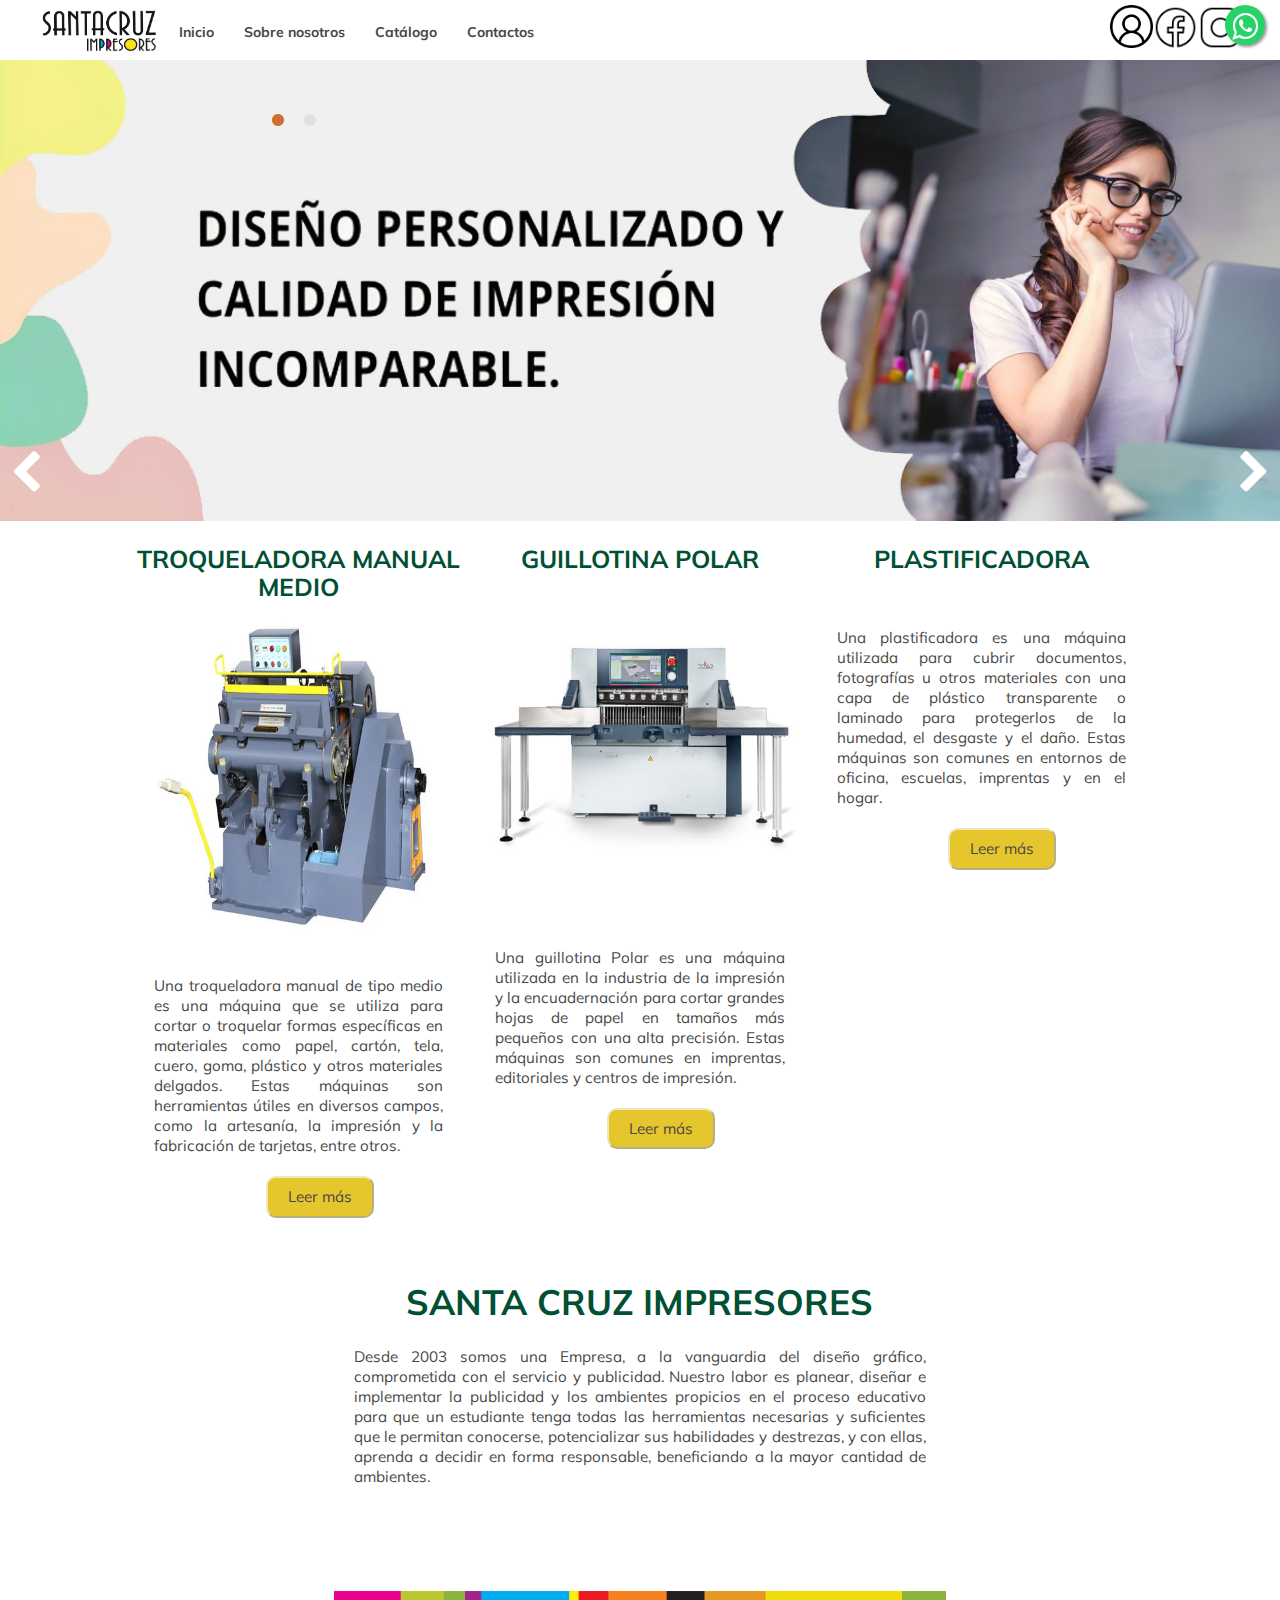
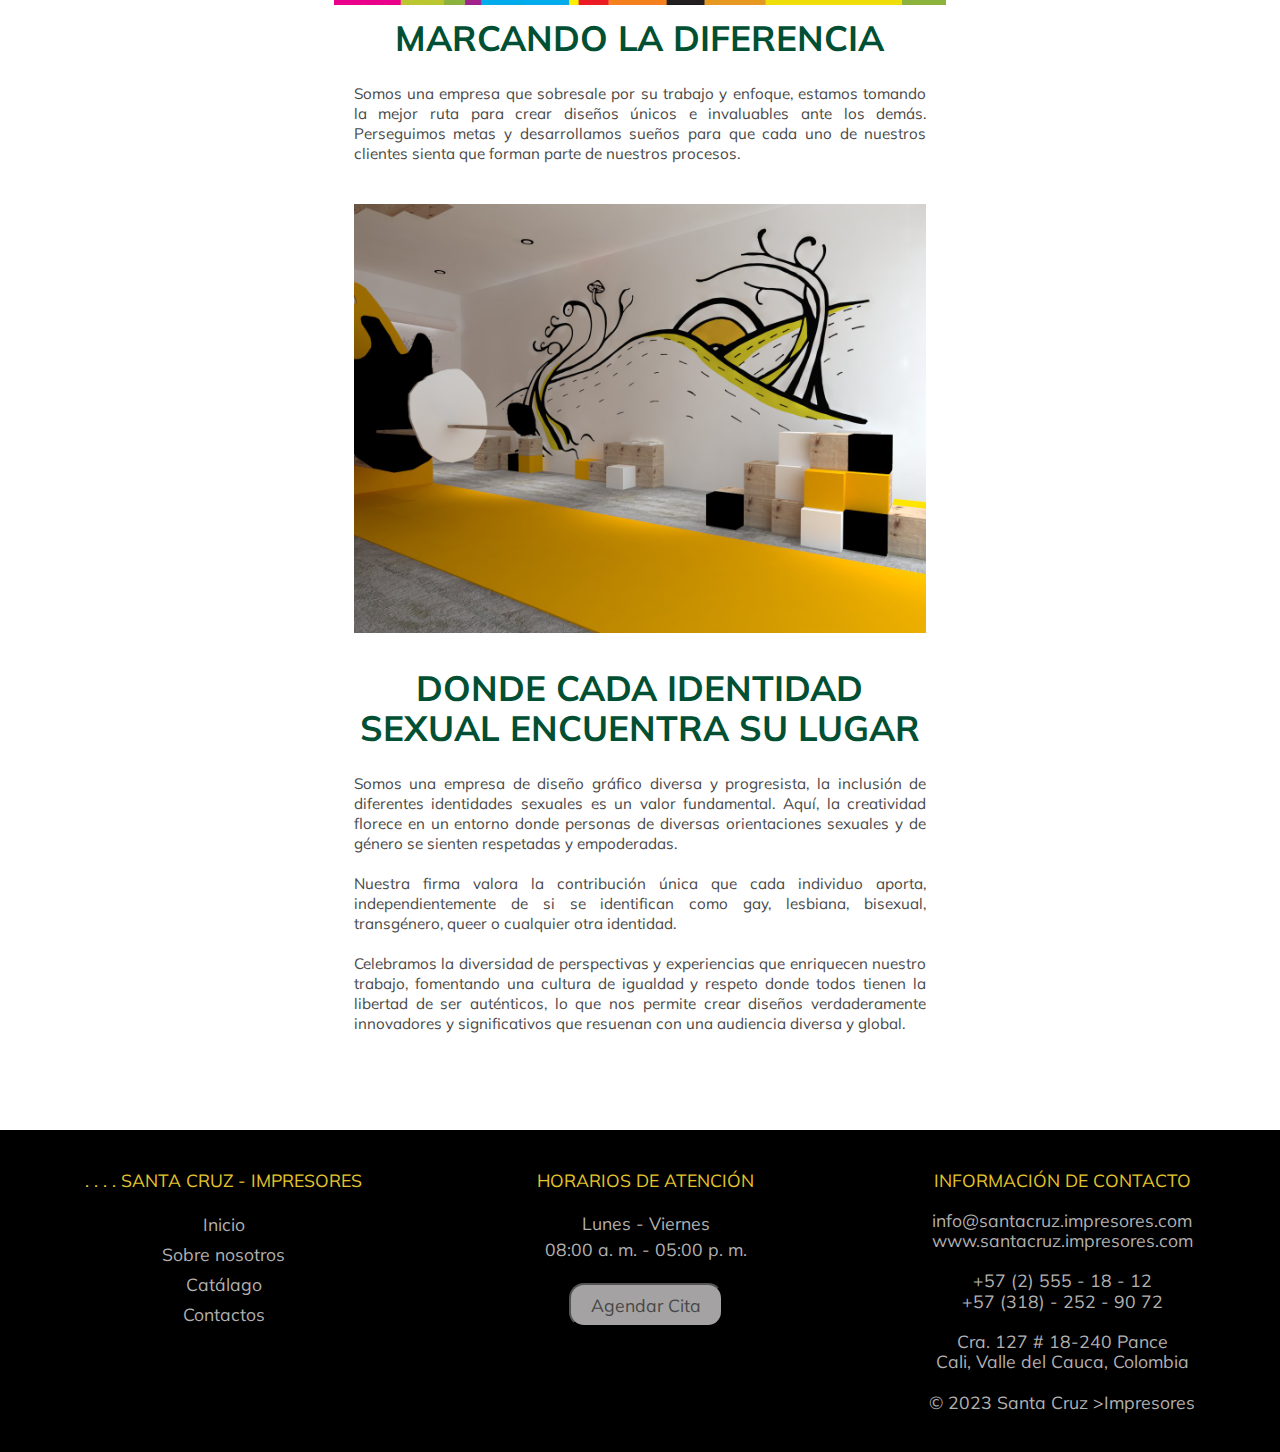
==== index.html @ 63b6fc30 "Se agrego foto reciente de la empresa" ====
<!DOCTYPE html>
<html lang="es">
<head>
<meta http-equiv="X-UA-Compatible" content="IE=edge">
<meta charset="UTF-8">
<meta name="viewport" content="width=device-width, initial-scale=1.0">
<!-- PARA CUALQUIER NAVEGADOR -->
<link rel="icon" href="imagenes/comunes/favicon.png" sizes="32x32" type="image/ico">

<title>Santa Cruz - Impresores</title>  
<meta name="description" content= "Bienvenidos " />
<meta name="robots" content= "index, nofollow">

<!-- ENLACES -->
<link rel="stylesheet" href="css/all.css"> <!--General, tiene gran parte de los estilos-->
<link rel="stylesheet" href="css/normalize.css"> <!--General, tiene gran parte de los estilos-->

<link rel="stylesheet" href="css/grid.css"> <!--Tiene los estilos de css con grid-->

<link rel="stylesheet" href="css/principal.css">
<link rel="stylesheet" href="css/navbar.css">
<link rel="stylesheet" href="css/slider.css">
<link rel="stylesheet" href="css/informacion.css">
<link rel="stylesheet" href="css/experiencia.css">
<link rel="stylesheet" href="css/footer.css">

<script src="js/jquery3.6.js"></script>
<link rel="preconnect" href="https://fonts.googleapis.com">
<link rel="preconnect" href="https://fonts.gstatic.com" crossorigin>
<link rel="stylesheet" href="https://stackpath.bootstrapcdn.com/font-awesome/4.7.0/css/font-awesome.min.css">
<link href="https://fonts.googleapis.com/css2?family=Darker+Grotesque:wght@400;600;700;900&family=Montserrat:ital,wght@0,500;0,700;1,400&family=Mulish:wght@200;500;800&family=Poppins:wght@100;400;800&family=Titillium+Web:wght@200;300;700;900&display=swap" rel="stylesheet">
<script src="js/lightbox-plus-jquery.js"></script>
<script src="js/lightbox.js"></script>
<script defer src="js/codigo.js"></script>


</head>


<!-- ESTRUECTURA -->
<body class="grid-container">

    <header class="header topheader">

          <!-- NAV BARRA DE NAVEGACIÓN -->
          <nav class="topnav">
            <img class="logo" height="50" width="150" src="imagenes/comunes/logo.png" alt="logo">
                <ul class="menu">    
                    <li><a href="index.html" >Inicio</a></li>    
                    <li><a href="vistas/nosotros.html">Sobre nosotros</a></li>
                    <li><a href="vistas/catalogo.html">Catálogo</a></li>                  
                    <li><a href="vistas/contacto.html">Contactos</a></li>
                </ul>
                <div class="superior">
                    <a href="formulario/form.html" target="_blank" ><img src="imagenes/comunes/usuario.png"  height="43px" alt="pagos"> </a>
                    <a href="https://www.facebook.com/Colegio-Biling%C3%BCe-Montessori-Cali-102434659804445/" target="_blank" ><img src="imagenes/comunes/face.png" height="45px"  alt="facebook"></a>
                    <a href="https://www.instagram.com/montessoricali_/" target="_blank" ><img src="imagenes/comunes/instagram.png"  height="45px" alt="instagram"></a> 
               </div>
            <button class="open-menu" aria-label="Abrir Menú">
                <img src="imagenes/comunes/menu.png" height="20px" alt="abrir menu">
            </button>
        </nav>
    </header>

    <div class="separar"> </div>
    <session class="main">
        <!--SLIDERS-->
                <ul class="slider">
                    
                    <li>
                        <img src="imagenes/slider/slider_1.jpg"  height="200%"  alt="">

                        </li>
                  
                        <li>
                            <img src="imagenes/slider/slider_3.jpg"  height="200%"  alt="">
                            <section class="caption">
                            <!--    <h1></h1>
                                <div><button class="btnslider2" onclick="javascript: menu_central(8004);" >Información</button><button class="btnslider2" onclick="javascript: menu_central(0);" >Video</button></div>
                                <p></p>
                                    <button class="btnslider"> Ver más </button>
                                    -->
                            </section>
                            </li>

                    
                </ul>
                
                <ol class="pagination"> </ol>
                
                <div class="left">
                    <span class="fa fa-chevron-left fa-3x"></span>
                </div>
                
                <div class="right">
                    <span  class="fa fa-chevron-right fa-3x"></span>
                </div>
    </session>

    <session class="experiencia" id="experiencia">
        <session class="experiencia">
            <article>   
                <div>                                              
                                   <center><div class="s_titulo">Santa Cruz Impresores</div></center>
                                    <p>Desde 2003 somos una Empresa, a la vanguardia del diseño gráfico, comprometida con el servicio y publicidad.
                                    Nuestro labor es planear, diseñar e implementar la publicidad y los ambientes propicios en el proceso educativo para que un estudiante tenga todas las herramientas necesarias y suficientes que le permitan conocerse, potencializar sus habilidades y destrezas, y con ellas, aprenda a decidir en forma responsable, beneficiando a la mayor cantidad de ambientes.  </p>
                                    <br>
                                   <!-- <div><button class="btn-informacion" onclick="javascript: menu_central(9001);" >Desarrollo Humano</button></div> -->
                                   <br><br><br>
                                    <img  class="imagen_pagina" src="imagenes/comunes/barracolor.jpg" alt=""> 
                                   <center> <div class="s_titulo">Marcando la Diferencia</div></center>
                                   <!-- <b>Educando con amor y responsabilidad</b> <br><br> -->
                                   <p>
                                    Somos una empresa que sobresale por su trabajo y enfoque, estamos tomando la mejor ruta para crear diseños únicos e invaluables ante los demás. Perseguimos metas y desarrollamos sueños para que cada uno de nuestros clientes sienta que forman parte de nuestros procesos.
                                   <!-- <div><button class="btn-informacion" onclick="javascript: menu_central(9);" >Admisiones y Matrícula</button></div> -->
        
                                   <br><br><br>
                                    <img  class="imagen_pagina" src="imagenes/experiencia/empresa.jpg" alt=""> 
                                   <center> <div class="s_titulo">DONDE CADA IDENTIDAD SEXUAL ENCUENTRA SU LUGAR</div></center>
                                   <!-- <b>Educando con amor y responsabilidad</b> <br><br> -->
                                   <p>
                                   Somos una empresa de diseño gráfico diversa y progresista, la inclusión de diferentes identidades sexuales es un valor fundamental. Aquí, la creatividad florece en un entorno donde personas de diversas orientaciones sexuales y de género se sienten respetadas y empoderadas. <br><br>Nuestra firma valora la contribución única que cada individuo aporta, independientemente de si se identifican como gay, lesbiana, bisexual, transgénero, queer o cualquier otra identidad. <br><br>Celebramos la diversidad de perspectivas y experiencias que enriquecen nuestro trabajo, fomentando una cultura de igualdad y respeto donde todos tienen la libertad de ser auténticos, lo que nos permite crear diseños verdaderamente innovadores y significativos que resuenan con una audiencia diversa y global.
                                   <!-- <div><button class="btn-informacion" onclick="javascript: menu_central(9);" >Admisiones y Matrícula</button></div> -->
                                    
                            
                                  </p>                       
                </div>
        
            </article>
        </session>  
    </session>
    
    <session class="informacion" id="informacion">
        <article class="inf">
            <h2>Troqueladora Manual Medio</h2>
            <div><img src="imagenes/informacion/troqueladora.jpg" alt=""></div>
            <p>Una troqueladora manual de tipo medio es una máquina que se utiliza para cortar o troquelar formas específicas en materiales como papel, cartón, tela, cuero, goma, plástico y otros materiales delgados. Estas máquinas son herramientas útiles en diversos campos, como la artesanía, la impresión y la fabricación de tarjetas, entre otros. </p>
            <div><button class="btn-informacion" onclick="" >Leer más</button></div>
            <hr>
        </article>
        <article class="pri">
            <h2>Guillotina Polar</h2>
            <div><img src="imagenes/informacion/guillotina.jpg" alt=""></div>
            <p>Una guillotina Polar es una máquina utilizada en la industria de la impresión y la encuadernación para cortar grandes hojas de papel en tamaños más pequeños con una alta precisión. Estas máquinas son comunes en imprentas, editoriales y centros de impresión.</p>
            <div><button class="btn-informacion" onclick="" >Leer más</button></div>
            <hr>
        </article>
        <article class="med">
            <h2>Plastificadora</h2>
            <div><img src="imagenes/informacion/plastificadora.jpg" alt=""></div>
            <p>Una plastificadora es una máquina utilizada para cubrir documentos, fotografías u otros materiales con una capa de plástico transparente o laminado para protegerlos de la humedad, el desgaste y el daño. Estas máquinas son comunes en entornos de oficina, escuelas, imprentas y en el hogar.</p>
            <div><button class="btn-informacion" onclick="" >Leer más</button></div>
            <hr>
        </article>
    </session>
   
    <footer class="footer">

        <div class="pie_izquierdo">
            <div class="titulo1">. . . . SANTA  CRUZ - IMPRESORES</div>
            <ul>
                <li><a href="index.html">Inicio</a></li>
                <li><a href="vistas/nosotros.html">Sobre nosotros</a></li>
                <li><a href="vistas/catalogo.html">Catálago</a></li>
                <li><a href="vistas/contacto.html">Contactos</a></li>
            </ul> <br>
        </div>
        
        <div class="pie_centro">
            <p for="" class="titulo2">HORARIOS DE ATENCIÓN</p>
            <p class="texto"> Lunes - Viernes  <br>08:00 a. m. - 05:00 p. m.</p>
            <center><button class="btn-cita" onclick="javascript: menu_central(8003);" >Agendar Cita</button></center>
         <!--                         
           <a href="#">Manual de Convivencia</a> <br>
           <a href="#"><a>Política de Tratamiento de Datos Personales</a> <br>
           <a href="#">CBM STORE - PEDIDOS</a> <br>
         <a href="#">Política para el Uso Apropiado de Tecnología</a> --> 
           
        </div>
        
        <div class="pie_derecho">
                <div class="titulo3">INFORMACIÓN DE CONTACTO</div>
                <p  class="email">info@santacruz.impresores.com <br>
                 www.santacruz.impresores.com</p>
                <p  class="telefonos">+57 (2) 555 - 18 - 12  <br>   +57 (318) - 252 - 90 72</p><br>
                <p  class="direccion">Cra. 127 # 18-240 Pance</p>
                <p  class="ubicacion">Cali, Valle del Cauca, Colombia</p><br>
                <p  class="derechos">© 2023 Santa Cruz >Impresores</p>  
        </div>
        
    </footer>  
    
    <link rel="stylesheet" href="https://maxcdn.bootstrapcdn.com/font-awesome/4.5.0/css/font-awesome.min.css">
<a href="https://api.whatsapp.com/send?phone=573192854297&text=" class="float" target="_blank">
<i class="fa fa-whatsapp my-float"></i>
</a>
 
</body>

</html>
---- css/grid.css ----
@font-face {
    font-family:  CaveatBrush ;
    src: url(fuentes/CaveatBrush.ttf);
}

@font-face {
    font-family:  Lost ;
    src: url(fuentes/Lost.ttf);
}

:root{
    --fondo-color: #ffffff;
    --fondo-transparente:   hwb(34 53% 13% / 0);

    --color-texto: rgb(71, 71, 71);
    --color-titulo: #015033;
    --color-botones-hover:  rgb(229, 198, 44);
    --color-botones-hover2:  rgb(245, 171, 0);
    --color-botones:  rgba(236, 234, 234, 0.695);
    --border-color: rgba(240, 248, 255, 0.684);
    --color-footer:  rgb(54, 54, 54);
    --color-sombra:  rgb(179, 177, 177);
    --color-barra:  #015033;

    
    --fuente:    'Mulish', sans-serif;
    --fuente2:    Lost;
    --fuente-size-normal:  1.1em;
    --fuente-size-titulo:  1.2em;
    --fuente-size-sub:  1.4em;
    --fuente-texto-barra: 2em;
    --fuente-size-peke:  0.95rem;
   
}


*{
    margin: 0;
    top: 0;
    box-sizing: border-box;
    -webkit-box-sizing:border-box;
    -moz-box-sizing:border-box;
    box-sizing: border-box;
}

html{
    height: 100%;
}

body {
    font-family: var(--fuente);
    background: var(--fondo-color);
    color: var(--color-texto);
    font-size: var(--fuente-size-normal);
    min-height: 100%;
}


.grid-container > * {
 background-color:var(--fondo-color);
} 

.header{
    grid-area: header;
    margin: 0;
    top: 0;
    background-color: var(--color-barra);
}

.nav{
    grid-area: nav;
    background-color: var(--fondo-color);
    margin: 0;
    top: 0;
}



.main{
    grid-area: main;
    background-color: var(--fondo-color);
    margin: 0;
    top: 0;

}

.experiencia{
    grid-area: experiencia;
    background-color: rgb(255, 255, 255);
    margin: 0;
    top: 0;
}

.informacion{
    grid-area: informacion;
    background-color: rgb(255, 255, 255);
    margin: 0;
    top: 0;
}



.footer{
    grid-area: footer;
    background-color: rgb(255, 255, 255);
    margin: 0;
    top: 0;
}

.grid-container{
    display: grid;
    gap: 5px;
    grid-template: 
    "header" 50px
    "main" auto
    "experiencia" auto
    "informacion" auto
    "footer" auto;
}


.float{
	position:fixed;
	width:40px;
	height:40px;
	bottom:40px;
	right:10px;
  top: 68px;
	background-color:#25d366;
	color:#FFF;
	border-radius:50px;
	text-align:center;
  font-size:30px;
	box-shadow: 2px 2px 3px #999;
  z-index:100;
}
.float:hover {
	text-decoration: none;
	color: #25d366;
  background-color:#fff;
}

.my-float{
	margin-top:6px;
}


@media (min-width:934px){
.grid-container{
    gap: 5px;
    grid-template: 
        "header header" 50px
        "main main" auto
        "informacion informacion" auto
        "experiencia experiencia" auto
        "footer footer" auto;
    }

    .main{
        grid-area: main;
        margin: 0;
        top: 400px;
    
    }

    .float{
        position:fixed;
        width:40px;
        height:40px;
        bottom:4px;
        right:15px;
        top: 5px;
        background-color:#25d366;
        color:#FFF;
        border-radius:50px;
        text-align:center;
      font-size:30px;
        box-shadow: 2px 2px 3px #999;
      z-index:100;
    }
    .float:hover {
        text-decoration: none;
        color: #25d366;
      background-color:#fff;
    }
    
    .my-float{
        margin-top:6px;
    }




}


@media (orientation: landscape) {




}
---- css/principal.css ----
.menu  a {
    text-decoration: none;
    color: var(--color-texto);
    display: inline-block;
    position: relative;
}


.menu  a:after{
    content: '';
    position: absolute;
    width: 100%;
    height: 1px;
    bottom: 0;
    left: 0;
    background-color:#015033;
    transform: scale(0);
    transform-origin: bottom right;
    transition: transform 0.3s ease-out;
}


 .menu  a:hover::after{
    transform: scale(1);
    transform-origin: bottom left;
}
---- css/navbar.css ----
.topheader{
   /*  box-shadow: 0 1px 1px var(--color-sombra); */
    background-color: var(--fondo-color);
    position: fixed;
    justify-content: end;
    left: 0;
    top: 0;
    width: 100%;
    z-index: 10;

}
.superior{
    padding-left: 10px;
    display:inline-flex;
    margin-left: 0;
    opacity: 1;
}


.topnav{
    display: flex;
    justify-content:space-between;
    padding: 5px;
    max-width: 95%;
    margin: 0 auto;
}

.barraprincipal{
    width: 100%;
}

.menu{
    display: flex;
    list-style:none;
    margin: 0;
    padding: 0;
}

.pie_izquierdo  ul {
    list-style: none;
}

.menu  li {
    padding:  15px;
    margin: 0;
}
.menu  li:hover {
    background-color: rgba(163, 177, 164, 0.361);
}
.menu  a{
    color: var(--color-texto);

    font-size: 14px;
    font-weight: 900;
    font-weight: bold;
    text-decoration: none;
}

.open-menu, .close-menu{
    display: none;
    padding: 5px;
}



@media( max-width: 934px ){
 
        .menu{
        flex-direction: column;
        position: fixed;
        left: 0;
        top: 50px;
        align-items: center;
        width: 100%;
        z-index: 200;
        background-color: rgb(255, 255, 255);
            height: calc(100% - 50px);
            overflow-y: auto;
            left: 100%;
            pointer-events: none;
            transition: opacity 0.3s;
            transition: left 0.3s;
            z-index: 500;
        }

        .menu li {
            padding:  15px;
            margin: 0;
        }

        .menu  a{
            color: var( --color-texto);
            line-height: 30px;
            font-size: 14px;
            text-decoration: none;
        }

        .menu  a:hover{
          font-weight: bold;
            line-height: 30px;
            font-size: 14px;
        }


        .open-menu{
            display: block;
            border: none;
            background: none;
            cursor: pointer;
        }

        .menu_abierto{
        opacity: 1;
        left:0;
        pointer-events:all;
        transition: left 0.3s;
        }

}


.whatsapp {
    position:fixed;
    width:60px;
    height:60px;
    bottom:40px;
    right:40px;
    background-color:#25d366;
    color:#FFF;
    border-radius:50px;
    text-align:center;
    font-size:30px;
    z-index:100;
  }
  
  .whatsapp-icon {
    margin-top:13px;
  }
---- css/slider.css ----
*{
    margin: 0;
    padding: 0;
    -webkit-box-sizing:border-box;
    -moz-box-sizing:border-box;
    box-sizing: border-box;
}

@font-face {
    font-family:  CaveatBrush ;
    src: url(fuentes/CaveatBrush.ttf);
}

ul, ol{
    list-style: none;
}

.slideshow{
    width: 100%;
    position:relative;
}
.slider{
   left: 0;
   width: 100%;
}

.slider li, ul{
    width: 100%;
}

.slider  li  img{
    width: 100%;
}

.slider .caption{
    position: absolute;
    width: 100%;
    height: 50%;
    top: 0px;
    left: 0;
    color: rgb(255, 255, 255);
    display: flex;
    flex-direction: column;
    padding: 15px 50px;
    justify-content:center;
    align-items: center;
    text-align: center;
}



.slider .caption2{
    position: absolute;
    width: 70%;
    height: 20%;
    top: 10%;
    left: 7%;
    color: rgb(255, 255, 255);
  
    display: flex;
    flex-direction: column;
    padding: 10px 10px;
    justify-content:center;
    align-items: center;
    text-align: center;
}

.slider .caption h1{
 font-family: var(--fuente);
}

.slider .caption p{
    margin-top: 5px;
    font-size: var( --fuente-size-normal);
}

#txt2{
    width: 100%;
    background-color: rgba(62, 98, 14, 0.29);
    font-family:  CaveatBrush ;
    font-size: 1.5em;
   }
   
   #txt3{
    width: 100%;
    background-color: rgba(62, 98, 14, 0.29);
    font-family: Tahoma, Geneva, Verdana, sans-serif;
    font-size: 3em;
    font-weight: bold;
   }
#subtxt2{
    width: 100%;
       margin-top: 5px;
       background-color: rgba(62, 98, 14, 0.29);
       margin-top: 0;
       padding-bottom: 5px;
       font-size: 12px;
   }

.slider .caption .btnslider{
   display: inline-flex;
    font-size: 15px;
    padding: 5px 10px;
    margin-top: 10px;
    border-radius: 8%;
   border-color: rgba(255, 255, 255, 0);
    background-color: rgba(247, 248, 245, 0.841);
}

.slider .caption .btnslider:hover{
    cursor: pointer;
    background-color: rgb(229, 198, 44);
}

.slider .caption .btnslider2{
    display: inline-flex;
     font-size: 15px;
     padding: 5px 10px;
     margin-left: 50px;
     margin-top: 10px;
     border-radius: 8%;
    border-color: rgba(255, 255, 255, 0);
    background-color: rgb(229, 198, 44);
 }
 
 .slider .caption .btnslider2:hover{
     cursor: pointer;
     background-color: #015033;
     color: white;
 }

.pagination{
    position: absolute;
    top: 12%;
    margin-left: 3%;
    width: 40%;
    display: flex;
    justify-content: center;
    z-index: 5;
}

.pagination li{
    font-size: 5px;
    margin: 5px 10px;
    color: rgb(229, 224, 224);
    top: 0;
    cursor: pointer;
    
}


.left{
    position: absolute;
    top: 23%;
    font-size: 10px;
    display:inline-flex;
    align-items: center;
    color: rgb(255, 255, 255);
    border-radius: 50%;
    left: 10px;
    cursor: pointer;
}

.right{
    position: absolute;
    top: 23%;
    font-size: 10px;
    display: flex;
    align-items: center;
    color: #fff;
    border-radius: 50%;
    right: 10px;
    cursor: pointer;
}


.burbuja{
    width: 80px;
    height: 80px;
    border-radius: 50%;
    background-color: #fff;
    opacity: 0.3;
    position:absolute;
    bottom: 0;
    left: 5%;
    animation: burbujas 4s linear infinite;
    
}

.burbuja:nth-child(1){
    width: 60px;
    height: 60px;
    left: 10%;
    animation-duration: 1.5s;
    animation-delay: 1.5s;
}

.burbuja:nth-child(2){
    width: 50px;
    height: 50px;
    left: 20%;
    animation-duration: 3s;
    animation-delay: 3s;
}
.burbuja:nth-child(3){
    width: 20px;
    height: 20px;
    left: 30%;
    animation-duration: 2s;
    animation-delay: 2s;
}

.burbuja:nth-child(4){
    width: 50px;
    height: 50px;
    left: 40%;
    animation-duration: 3.5s;
    animation-delay: 3.5s;
}

.burbuja:nth-child(5){
    width: 20px;
    height: 20px;
    left: 50%;
    animation-duration: 2s;
    animation-delay: 2s;
}


.burbuja:nth-child(6){
    width: 40px;
    height: 40px;
    left: 60%;
    animation-duration: 1.5s;
    animation-delay: 1.5s;
}

.burbuja:nth-child(7){
    width: 70px;
    height: 70px;
    left: 70%;
    animation-duration: 3s;
    animation-delay: 3s;
}
.burbuja:nth-child(8){
    width: 80px;
    height: 80px;
    left: 80%;
    animation-duration: 2s;
    animation-delay: 2s;
}

.burbuja:nth-child(9){
    width: 90px;
    height: 90px;
    left: 90%;
    animation-duration: 3.5s;
    animation-delay: 3.5s;
}

.burbuja:nth-child(10){
    width: 100px;
    height: 100px;
    left: 100%;
    animation-duration: 2s;
    animation-delay: 2s;
}

@keyframes burbujas{
0%{
    bottom: 0;
    opacity: 0;
}

30%{
   transform:translateY(600px);
}


50%{
    opacity: .4;
}

100%{
    bottom: 100vh;
    opacity: 0;
}


}
   



@media( min-width: 934px ){

    @font-face {
        font-family: aAffirmation ;
        src: url(fuentes/JustAnotherHand.ttf);
    }

    .slideshow{
        width: 100%;
        position:relative;
    }
    .slider{
       left: 0;
       width: 100%;
    }
    
    .slider li, ul{
        width: 100%;
    }
    
    .slider  li  img{
        width: 100%;
        height: 100%;
    }
    
    .slider .caption{
        position: absolute;
        width: 100%;
        height: 100%;
        top: 15px;
        left: 0;
        color: rgb(255, 255, 255);
        flex-direction: column;
        padding: 15px 50px;
        justify-content:center;
        align-items: center;
        text-align: center;
       
    }


    .slider .caption2{
        position: absolute;
        width: 50%;
        height: 50%;
        top: 25%;
        left: 7%;
        color: rgb(255, 255, 255);
     
        display: flex;
        flex-direction: column;
        padding: 10px 10px;
        justify-content:center;
        align-items: center;
        text-align: center;
    }
    


    .slider .caption h1{
     font-family: var(--fuente);
    }
    
    .slider .caption p{
        margin-top: 5px;
        font-size: var( --fuente-size-normal);
    }
    
    #txt2{
        width: 100%;
        background-color: #015033;
        font-family:aAffirmation;
        font-size: 5em;
       }
       
    #subtxt2{
        width: 100%;
        background-color: #015033;
        margin-top: 0;
        padding-bottom: 5px;
           font-size: 16px;
       }

       #txt3{
        width: 100%;
        background-color: #015033;
        font-family: Tahoma, Geneva, Verdana, sans-serif;
        font-size: 5em;
        font-weight: bold;
       }

    .slider .caption .btnslider{
       display: inline-flex;
        font-size: 15px;
        padding: 5px 10px;
        margin-top: 5px;
        border-radius: 8%;
       border-color: rgba(255, 255, 255, 0);
        background-color: rgba(247, 248, 245, 0.841);
    }

    .slider .caption .btnslider2{
        display: inline-flex;
         font-size: 15px;
         padding: 5px 10px;
         margin-top: 200px;
         border-radius: 8%;
        border-color: rgba(255, 255, 255, 0);
        background-color: rgb(229, 198, 44);
     }
    
    .slider .caption .btnslider:hover{
        cursor: pointer;
        background-color: rgb(19, 104, 29);
        color: white;
    }

    .slider .caption .btnslider2:hover{
        cursor: pointer;
        background-color: rgb(229, 198, 44);
    }
    
    .pagination{
        position: absolute;
        top: 12%;
        margin-left: 3%;
        width: 40%;
        display: flex;
        justify-content: center;
        z-index: 5;
    }
    
    .pagination li{
        font-size: 7px;
        margin: 5px 10px;
        color: rgb(229, 224, 224);
        top: 0;
        cursor: pointer;
        
    }
    
    
    .left{
        position: absolute;
        top: 50%;
        font-size: 15px;
        display:inline-flex;
        align-items: center;
        color: rgb(255, 255, 255);
        border-radius: 50%;
        left: 10px;
        cursor: pointer;
    }
    
    .right{
        position: absolute;
        top: 50%;
        font-size: 15px;
        display: flex;
        align-items: center;
        color: rgb(255, 255, 255);
        border-radius: 50%;
        right: 10px;
        cursor: pointer;
    }


    .burbuja{
        width: 80px;
        height: 80px;
        border-radius: 50%;
        background-color: #fff;
        opacity: 0.3;
        position:absolute;
        bottom: 0;
        left: 5%;
        animation: burbujas 3s linear infinite;
        
    }

    .burbuja:nth-child(1){
        width: 60px;
        height: 60px;
        left: 10%;
        animation-duration: 1.5s;
        animation-delay: 1.5s;
    }

    .burbuja:nth-child(2){
        width: 50px;
        height: 50px;
        left: 20%;
        animation-duration: 3s;
        animation-delay: 3s;
    }
    .burbuja:nth-child(3){
        width: 20px;
        height: 20px;
        left: 30%;
        animation-duration: 2s;
        animation-delay: 2s;
    }

    .burbuja:nth-child(4){
        width: 50px;
        height: 50px;
        left: 40%;
        animation-duration: 3.5s;
        animation-delay: 3.5s;
    }
    
    .burbuja:nth-child(5){
        width: 20px;
        height: 20px;
        left: 50%;
        animation-duration: 2s;
        animation-delay: 2s;
    }


    .burbuja:nth-child(6){
        width: 40px;
        height: 40px;
        left: 60%;
        animation-duration: 1.5s;
        animation-delay: 1.5s;
    }

    .burbuja:nth-child(7){
        width: 70px;
        height: 70px;
        left: 70%;
        animation-duration: 3s;
        animation-delay: 3s;
    }
    .burbuja:nth-child(8){
        width: 80px;
        height: 80px;
        left: 80%;
        animation-duration: 2s;
        animation-delay: 2s;
    }

    .burbuja:nth-child(9){
        width: 90px;
        height: 90px;
        left: 90%;
        animation-duration: 3.5s;
        animation-delay: 3.5s;
    }
    
    .burbuja:nth-child(10){
        width: 100px;
        height: 100px;
        left: 100%;
        animation-duration: 2s;
        animation-delay: 2s;
    }

    @keyframes burbujas{
    0%{
        bottom: 0;
        opacity: 0;
    }
    
    30%{
       transform:translateY(600px);
    }

    
    50%{
        opacity: .4;
    }
    
    100%{
        bottom: 100vh;
        opacity: 0;
    }
    
    
    }
       

}
---- css/informacion.css ----
.informacion{
    font-family: var(--fuente);
    width:100%;
    margin: 0 auto ;
    background-color:var(--fondo-transparente);
    list-style: none;
    margin-bottom: 10px;
    
}

article{
   display: block;
    width: 90%;
    margin: 0 auto;
    padding: 5px;
}

.s_titulo2{
    display: block;
    width: 100%;
    text-align:left;
    padding: 10px 20px;
    font-family: 'Segoe UI', Tahoma, Geneva, Verdana, sans-serif;
    font-size: 3em;
    font-weight: bold;
    align-content: center;

}

.informacion img{
    width: 100%;
    margin: 0px auto;;
    padding: 5px 5px;
    border-radius: 15px;
    
   
}



.informacion h2{
    font-family:var(--fuente);
    margin-top: 10px;
    font-size: var( --fuente-size-sub);
    margin-bottom: 10px; 
    color: var(--color-titulo);
    background-color: rgb(255, 255, 255);
    text-align:center;
    margin: 0 auto;
    width: 100%;
    border-radius: 15px;
    text-transform: uppercase;
}

.informacion p{
    font-family: var(--fuente);
    font-size: var(--fuente-size-peke);
    line-height: 20px;
    margin-bottom: 5px;
    text-align:justify;
    width: 100%;
    padding: 15px 20px;  
    color:var(--color-texto);
}

.informacion div{
    display: flex;
    width: 100%;
    background-color: rgb(255, 255, 255);
    margin-bottom: 20px;
}


.informacion .btn-informacion{
    background-color:var(--color-botones-hover);
    color: var(--color-texto);
    cursor: pointer;
    font-family: var(--fuente);
    border-radius: 10px;
    font-size: var(--fuente-size-peke);
    padding: 10px 20px;
    border-color: var(--border-color);
    margin: 0 auto;
    z-index: 1;
}

.informacion  .btn-informacion:hover{
    background-color:var(--color-barra);
    color:var(--fondo-color);
}

 .inf{
    background-color: var(--fondo-color);
    border-radius: 15px;
    margin-bottom: 10px;
}

.pri{
    background-color: var(--fondo-color);
    border-radius: 15px;
    margin-bottom: 10px;
}

.sec{
    background-color: var(--fondo-color);
    border-radius: 15px;
    margin-bottom: 10px;
}

.med{
    background-color: var(--fondo-color);
    border-radius: 15px;
    margin-bottom: 10px;
}


@media( min-width: 934px ){

.informacion{
    display:flex;
    width: 80%;
    margin-top: 0px;
    list-style: none;
    z-index: 3;
    padding: 5px;
    gap: 10px;
}

.informacion img{
    width: 100%; 
    margin: 0 auto;
    border-radius: 15px;
}

article{
    margin: 5px 5px;
    border: 1px solid rgb(181, 179, 179);
    margin-bottom: 0;
}

.informacion  a{
    z-index: 1;
}

.s_titulo2{
    display:none;
    width: 0%;
}


.informacion p{
    text-align:justify;
}

.informacion h2{
   margin: 10px auto;
    text-align:center;
    width: 100%;
}

.informacion div{
    display: flex;
    width: 100%;
    background-color: rgb(255, 255, 255);
    margin-bottom: 20px;
}

.informacion button{ 
    position:relative;
    background-color: var(--color-botones-hover);
    color: var(--color-texto);
    cursor: pointer;
    font-family: var(--fuente);
    border-radius: 10px;
    font-size: var(--fuente-size-peke);
    padding: 10px 20px;
    border-color: var(--border-color);
    z-index: 1;
}

.informacion hr{
    visibility: hidden;
}


}



@media (orientation: landscape) {
    
    .informacion .btn-informacion{
        margin-left: 40%;
    }

    article{
        display: block;
        width: 70%;
        margin: 0 auto;
    }
  
}
---- css/experiencia.css ----
:root{
    --fondo-color: #ffffff;
    --fondo-transparente:   hwb(34 53% 13% / 0);

    --color-texto: rgb(71, 71, 71);
    --color-titulo:  #015033;
    --color-botones-hover:  rgb(229, 198, 44);
    --color-botones:  rgba(236, 234, 234, 0.695);
    --border-color: rgba(240, 248, 255, 0.684);
    --color-barra:  #015033;

    
    --fuente:    'Mulish', sans-serif;
    --fuente-size-normal:  1.1em;
    --fuente-size-titulo:  1.2em;
    --fuente-size-sub:  1.4em;
    --fuente-texto-barra: 2em;
    --fuente-size-peke:  0.95rem;
   
}

.experiencia{
    font-family: var(--fuente);
    width:100%;
    margin: 0 auto ;
    background-color:var(--fondo-transparente);
    list-style: none;
    margin-bottom: 0px;
    margin-top: 0px;
}

.s_titulo{
    text-align:center;
    padding: 10px 20px;
    font-family: 'Segoe UI', Tahoma, Geneva, Verdana, sans-serif;
    text-transform: uppercase;
    
    font-size: 2em;
    font-weight: bold;
}

article{
   display: block;
    width: 100%;
    margin: 0 auto;
    padding:0;
}

.experiencia img{
    width: 100%;
    margin: 0px auto;;
    padding: 0;
    border-radius: 0px;
    
   
}

.experiencia img:hover{
 
}

.experiencia h2{
    font-family:var(--fuente);
    margin-top: 10px;
    font-size: var( --fuente-size-sub);
    margin-bottom: 10px; 
    color: var(--color-titulo);
    background-color: rgb(255, 255, 255);
    text-align:center;
    margin: 0 auto;
    width: 100%;
    border-radius: 15px;
    text-transform: uppercase;
}

.experiencia p{
   /* font-family: var(--fuente);*/
    font-size: var(--fuente-size-peke);
    line-height: 20px;
    margin-bottom: 5px;
    text-align:justify;
    width: 100%;
    padding: 15px 20px;  
    color:var(--color-texto);
}

.experiencia div{
    width: 100%;
    background-color: rgb(255, 255, 255);
    margin-bottom: 20px;
}


.experiencia button{
    background-color:var(--color-botones-hover);
    color: var(--color-texto);
    cursor: pointer;
    font-family: var(--fuente);
    border-radius: 10px;
    font-size: var(--fuente-size-peke);
    padding: 10px 20px;
    border-color: var(--border-color);
    margin: 0 auto;
    z-index: 1;
}

.experiencia  .btn-informacion:hover{
    background-color:var(--color-barra);
    color: var(--fondo-color);
}





@media( min-width: 934px ){

    .experiencia{
        font-family: var(--fuente);
        width:60%;
        margin: 0 auto ;
        background-color:var(--fondo-transparente);
        list-style: none;
        margin-bottom: 20px;
    }

    .s_titulo{
        display: block;
        width: 100%;
        text-align:center;
        padding: 0 auto;
        /*font-family: 'Segoe UI', Tahoma, Geneva, Verdana, sans-serif; */
        font-family: var(--fuente);
        font-size: 2em;
        font-weight: bold;
        align-content: center;
        color: var(--color-titulo);
    }

 


.experiencia img{
    width: 100%; 
    margin: 0 auto;
    border-radius: 0px;
}

article{
    display: block;
    width: 80%;
    margin: 0 auto;
    border-color: rgb(255, 255, 255);
}
.experiencia  a{
    z-index: 1;
}


.experiencia p{
    text-align:justify;
    width: 100%;
}

.experiencia h2{
   margin: 10px auto;
    text-align:center;
    width: 100%;
}

.experiencia div{
    display: block;
    width: 100%;
    background-color: rgb(255, 255, 255);
    margin-bottom: 0px;
}

.experiencia button{ 
    position:relative;
    background-color: var(--color-botones-hover);
    color: var(--color-texto);
    cursor: pointer;
    font-family: var(--fuente);
    border-radius: 10px;
    font-size: var(--fuente-size-peke);
    padding: 10px 20px;
    border-color: var(--border-color);
    z-index: 1;
}

.experiencia hr{
    visibility: hidden;
}


}



@media (orientation: landscape) {
    
   
   
  
}
---- css/footer.css ----
.footer{
    width: 100%;
    text-align: center;
    margin-top: 50px;
    background-color:rgb(0, 0, 0);
}

.footer{
    display: grid;
    gap: 5px;
    grid-template: 
    "pie_izquierdo" auto
    "pie_centro" auto
    "pie_derecho" auto ;
   
}




.pie_izquierdo{
    grid-area: pie_izquierdo;
    margin: 0;
    margin-top: 40px;
}

.pie_izquierdo .titulo1{
    color: var(--color-botones-hover);
    margin-bottom: 20px;
}

.pie_izquierdo ul li a{
    color: var(--color-sombra);
    text-decoration: none;
    line-height: 1.7em;
}

.pie_izquierdo ul li a:hover{
    color: var(--color-botones-hover);
}


.pie_centro{
    grid-area: pie_centro;
    margin: 0;
    margin-top: 40px;
}

.pie_centro .titulo2{
    color: var(--color-botones-hover);
    margin-bottom: 20px;
}

.pie_centro .texto{
    color: var(--color-sombra);
    margin-bottom: 20px;
    line-height: 1.5em;
}

.pie_centro .btn-cita:hover{
    background-color: var(--color-botones-hover);
}

.pie_centro a:hover{
    color: var(--color-botones-hover);
}

.pie_centro .btn-cita{
    color: var(--color-texto);
    background-color: var(--color-botones);
    margin: 0 auto;
    padding: 10px 20px;
    border-radius: 15px;
    margin-bottom: 20px;
}



.pie_derecho{
    grid-area: pie_derecho;
    margin: 0;
    margin-top: 40px;
    margin-bottom: 40px;
}

.pie_derecho .titulo3{
    color: var(--color-botones-hover);
    margin-bottom: 20px;
}


.pie_derecho .email{
    color: var(--color-sombra);
    margin-bottom: 20px;
}

.pie_derecho .web{
    color: var(--color-sombra);
    margin-bottom: 20px;
}

.pie_derecho .telefonos{
    color: var(--color-sombra);
}

.pie_derecho .direccion{
    color: var(--color-sombra);
}

.pie_derecho .ubicacion{
    color: var(--color-sombra);
}

.pie_derecho .derechos{
    color: var(--color-sombra);
}

.pie_centro a{
    text-decoration: none;
    list-style: none;
    font-size: smaller;
    color: var(--color-sombra);
    margin-bottom: 20px;
    line-height: 1em;
}






@media (min-width:934px){

    .footer{
        display: grid;
        gap: 5px;
        grid-template: 
        "pie_izquierdo pie_centro pie_derecho" auto;
       
    }

  
    .pie_centro a{
        text-decoration: none;
        list-style: none;
        font-size: smaller;
        color: var(--color-sombra);
        margin-bottom: 20px;
        line-height: 1em;
    }

}
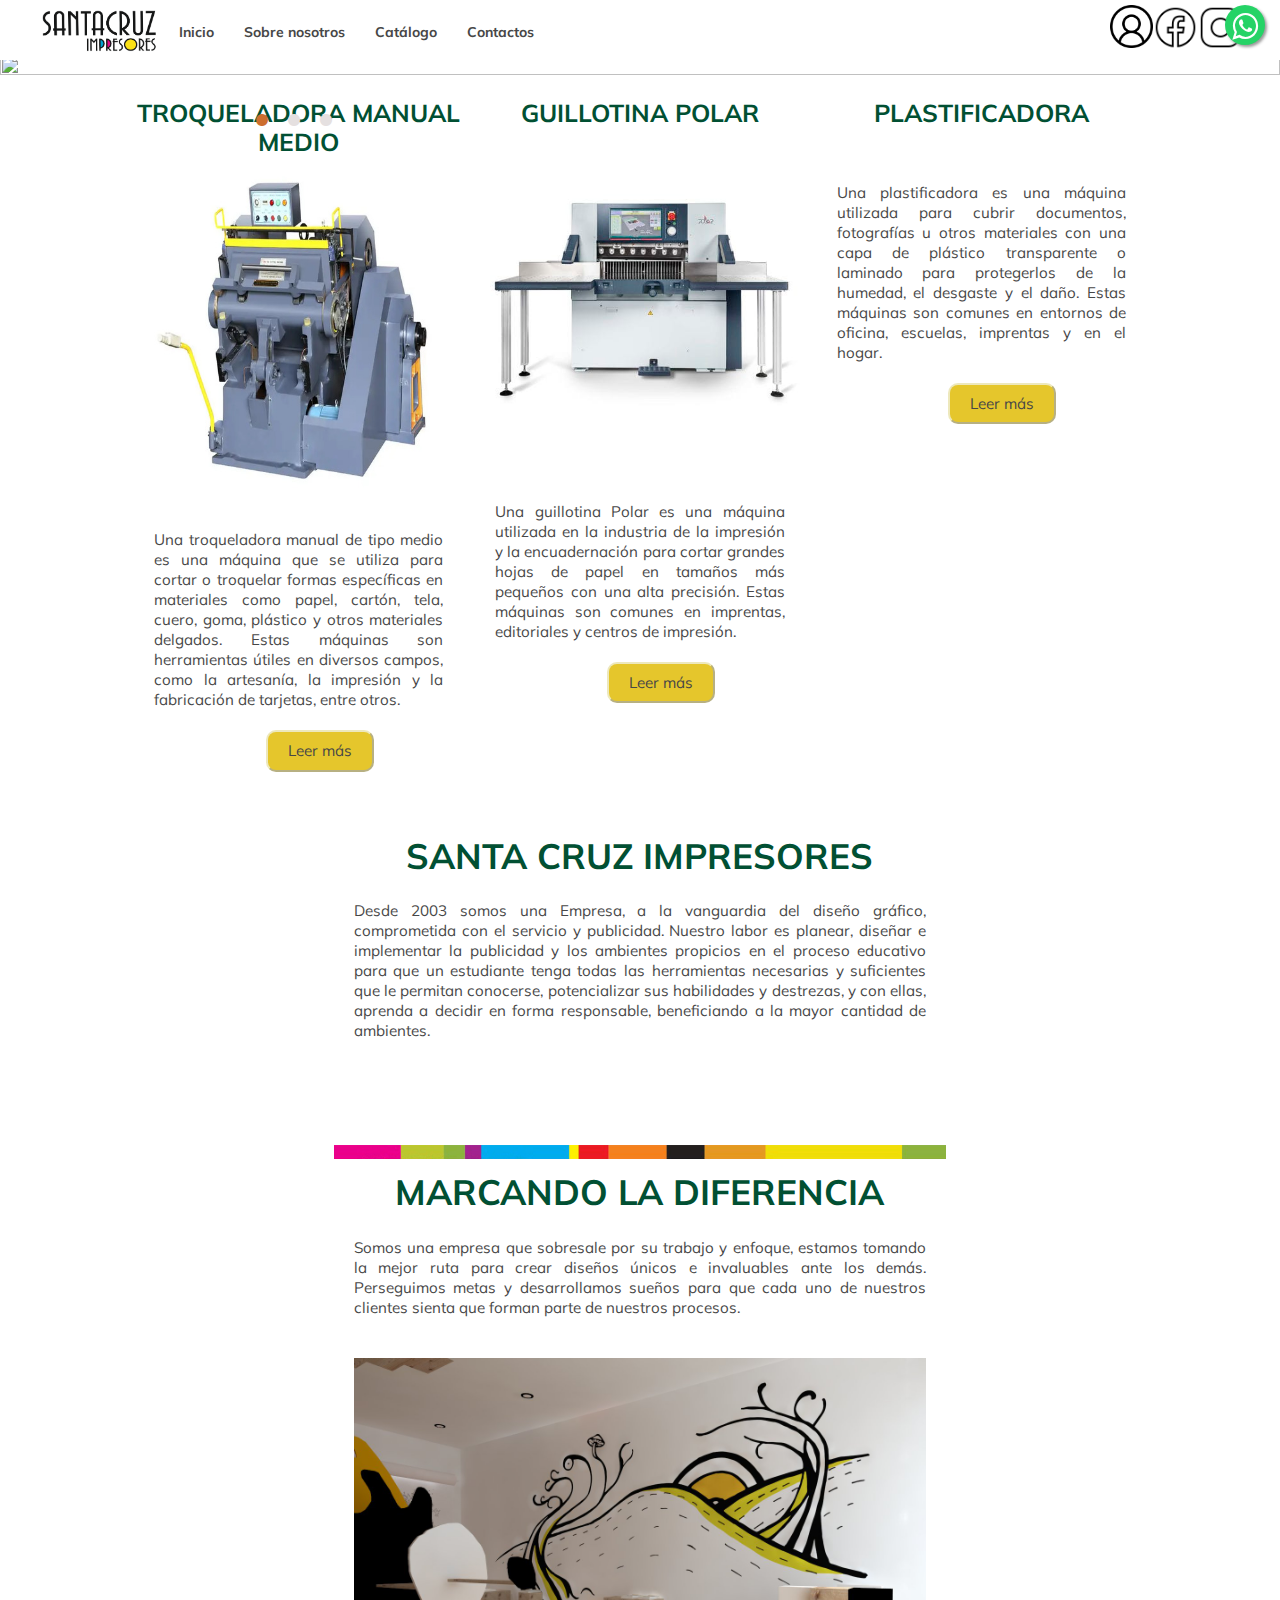
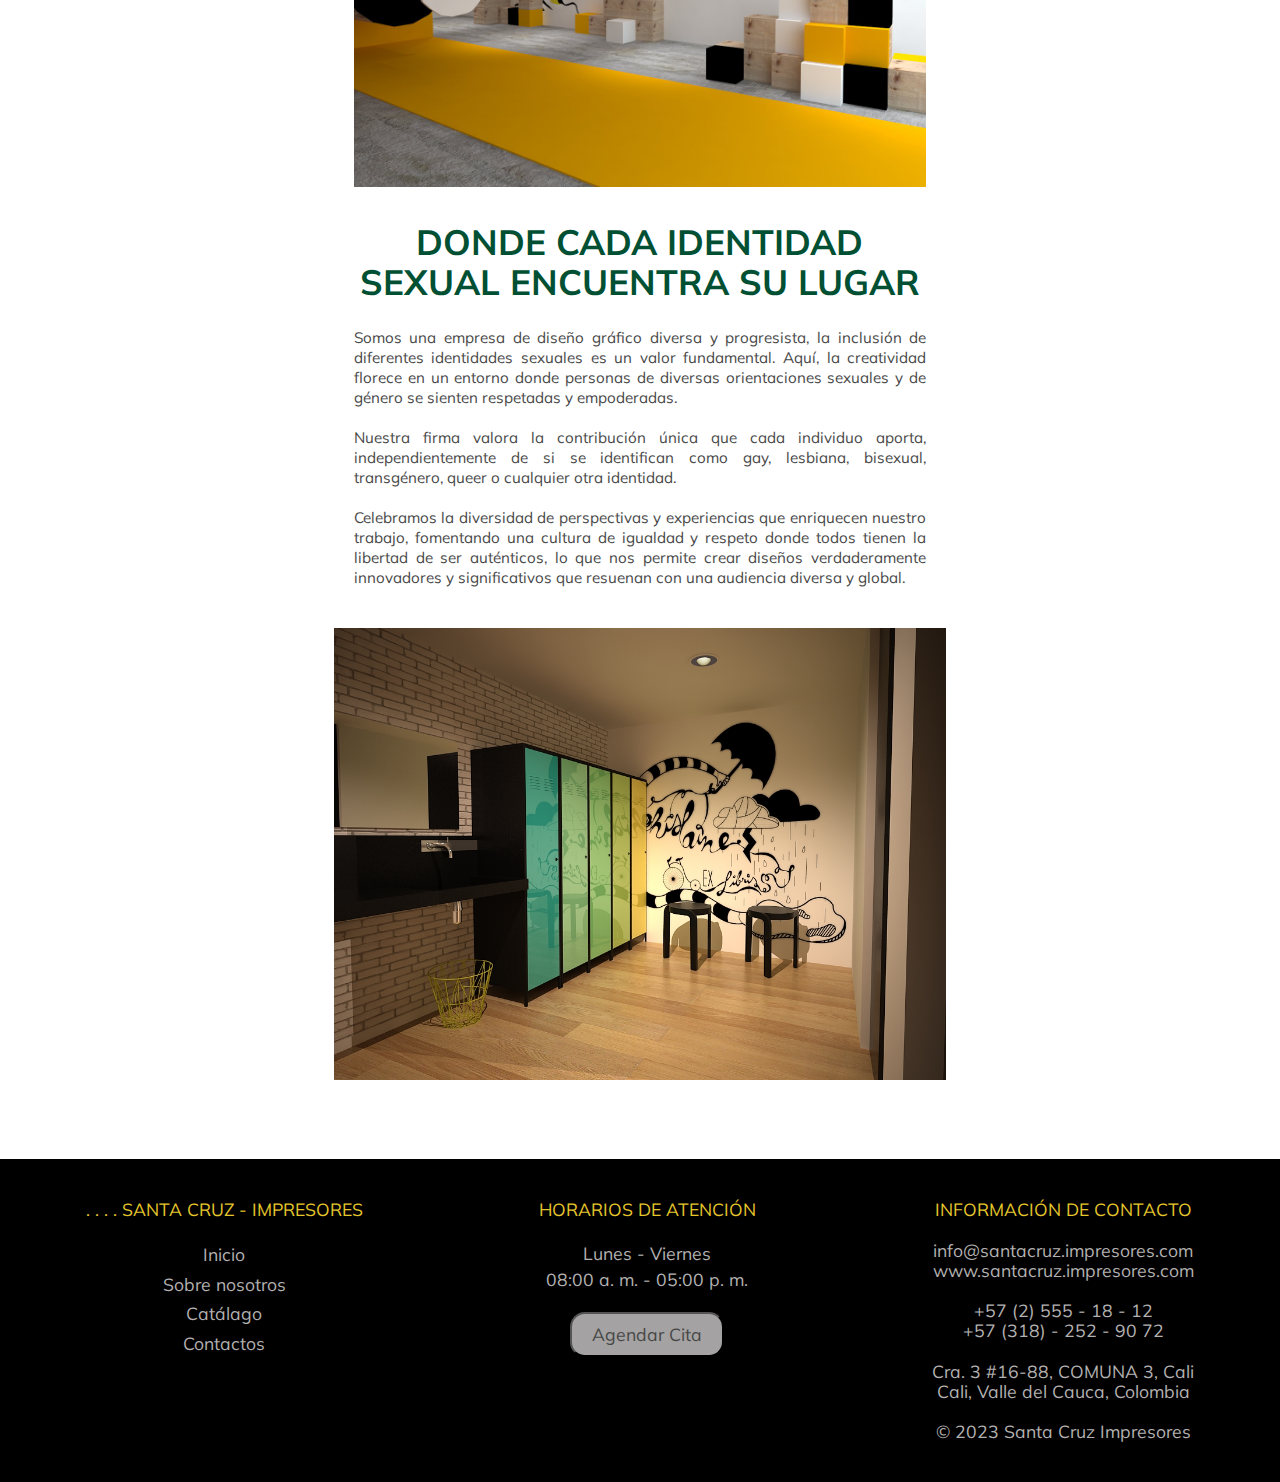
==== commit 6c88cd88: "Nuevos cambios al footer y a su contenido" ====
--- a/index.html
+++ b/index.html
@@ -52,9 +52,9 @@
                     <li><a href="vistas/contacto.html">Contactos</a></li>
                 </ul>
                 <div class="superior">
-                    <a href="formulario/form.html" target="_blank" ><img src="imagenes/comunes/usuario.png"  height="43px" alt="pagos"> </a>
-                    <a href="https://www.facebook.com/Colegio-Biling%C3%BCe-Montessori-Cali-102434659804445/" target="_blank" ><img src="imagenes/comunes/face.png" height="45px"  alt="facebook"></a>
-                    <a href="https://www.instagram.com/montessoricali_/" target="_blank" ><img src="imagenes/comunes/instagram.png"  height="45px" alt="instagram"></a> 
+                    <a href="formulario/form.html" ><img src="imagenes/comunes/usuario.png"  height="43px" alt="usuario"> </a>
+                    <a href="https://www.facebook.com/profile.php?id=61553621643118" target="_blank" ><img src="imagenes/comunes/face.png" height="45px"  alt="facebook"></a>
+                    <a href="https://www.instagram.com/simpresores/" target="_blank" ><img src="imagenes/comunes/instagram.png"  height="45px" alt="instagram"></a> 
                </div>
             <button class="open-menu" aria-label="Abrir Menú">
                 <img src="imagenes/comunes/menu.png" height="20px" alt="abrir menu">
@@ -68,18 +68,19 @@
                 <ul class="slider">
                     
                     <li>
-                        <img src="imagenes/slider/slider_1.jpg"  height="200%"  alt="">
+                        <img src="imagenes/slider/slider_innova.jpg"  height="200%"  alt="">
 
                         </li>
+
+                        <li>
+                            <img src="imagenes/slider/slider_1.jpg"  height="200%"  alt="">
+    
+                            </li>
                   
                         <li>
                             <img src="imagenes/slider/slider_3.jpg"  height="200%"  alt="">
                             <section class="caption">
-                            <!--    <h1></h1>
-                                <div><button class="btnslider2" onclick="javascript: menu_central(8004);" >Información</button><button class="btnslider2" onclick="javascript: menu_central(0);" >Video</button></div>
-                                <p></p>
-                                    <button class="btnslider"> Ver más </button>
-                                    -->
+
                             </section>
                             </li>
 
@@ -105,25 +106,23 @@
                                     <p>Desde 2003 somos una Empresa, a la vanguardia del diseño gráfico, comprometida con el servicio y publicidad.
                                     Nuestro labor es planear, diseñar e implementar la publicidad y los ambientes propicios en el proceso educativo para que un estudiante tenga todas las herramientas necesarias y suficientes que le permitan conocerse, potencializar sus habilidades y destrezas, y con ellas, aprenda a decidir en forma responsable, beneficiando a la mayor cantidad de ambientes.  </p>
                                     <br>
-                                   <!-- <div><button class="btn-informacion" onclick="javascript: menu_central(9001);" >Desarrollo Humano</button></div> -->
+                                  
                                    <br><br><br>
                                     <img  class="imagen_pagina" src="imagenes/comunes/barracolor.jpg" alt=""> 
                                    <center> <div class="s_titulo">Marcando la Diferencia</div></center>
-                                   <!-- <b>Educando con amor y responsabilidad</b> <br><br> -->
+                
                                    <p>
                                     Somos una empresa que sobresale por su trabajo y enfoque, estamos tomando la mejor ruta para crear diseños únicos e invaluables ante los demás. Perseguimos metas y desarrollamos sueños para que cada uno de nuestros clientes sienta que forman parte de nuestros procesos.
-                                   <!-- <div><button class="btn-informacion" onclick="javascript: menu_central(9);" >Admisiones y Matrícula</button></div> -->
-        
+                               
                                    <br><br><br>
-                                    <img  class="imagen_pagina" src="imagenes/experiencia/empresa.jpg" alt=""> 
+                                    <img  class="imagen_pagina" src="imagenes/experiencia/empresa.jpg" alt="">  
                                    <center> <div class="s_titulo">DONDE CADA IDENTIDAD SEXUAL ENCUENTRA SU LUGAR</div></center>
-                                   <!-- <b>Educando con amor y responsabilidad</b> <br><br> -->
+
                                    <p>
                                    Somos una empresa de diseño gráfico diversa y progresista, la inclusión de diferentes identidades sexuales es un valor fundamental. Aquí, la creatividad florece en un entorno donde personas de diversas orientaciones sexuales y de género se sienten respetadas y empoderadas. <br><br>Nuestra firma valora la contribución única que cada individuo aporta, independientemente de si se identifican como gay, lesbiana, bisexual, transgénero, queer o cualquier otra identidad. <br><br>Celebramos la diversidad de perspectivas y experiencias que enriquecen nuestro trabajo, fomentando una cultura de igualdad y respeto donde todos tienen la libertad de ser auténticos, lo que nos permite crear diseños verdaderamente innovadores y significativos que resuenan con una audiencia diversa y global.
-                                   <!-- <div><button class="btn-informacion" onclick="javascript: menu_central(9);" >Admisiones y Matrícula</button></div> -->
-                                    
-                            
-                                  </p>                       
+                                  </p><br>
+                                  
+                                  <img  class="imagen_pagina" src="imagenes/experiencia/estudio.jpg" alt=""> 
                 </div>
         
             </article>
@@ -170,12 +169,6 @@
             <p for="" class="titulo2">HORARIOS DE ATENCIÓN</p>
             <p class="texto"> Lunes - Viernes  <br>08:00 a. m. - 05:00 p. m.</p>
             <center><button class="btn-cita" onclick="javascript: menu_central(8003);" >Agendar Cita</button></center>
-         <!--                         
-           <a href="#">Manual de Convivencia</a> <br>
-           <a href="#"><a>Política de Tratamiento de Datos Personales</a> <br>
-           <a href="#">CBM STORE - PEDIDOS</a> <br>
-         <a href="#">Política para el Uso Apropiado de Tecnología</a> --> 
-           
         </div>
         
         <div class="pie_derecho">
@@ -183,9 +176,9 @@
                 <p  class="email">info@santacruz.impresores.com <br>
                  www.santacruz.impresores.com</p>
                 <p  class="telefonos">+57 (2) 555 - 18 - 12  <br>   +57 (318) - 252 - 90 72</p><br>
-                <p  class="direccion">Cra. 127 # 18-240 Pance</p>
+                <p  class="direccion">Cra. 3 #16-88, COMUNA 3, Cali</p>
                 <p  class="ubicacion">Cali, Valle del Cauca, Colombia</p><br>
-                <p  class="derechos">© 2023 Santa Cruz >Impresores</p>  
+                <p  class="derechos">© 2023 Santa Cruz Impresores</p>  
         </div>
         
     </footer>  
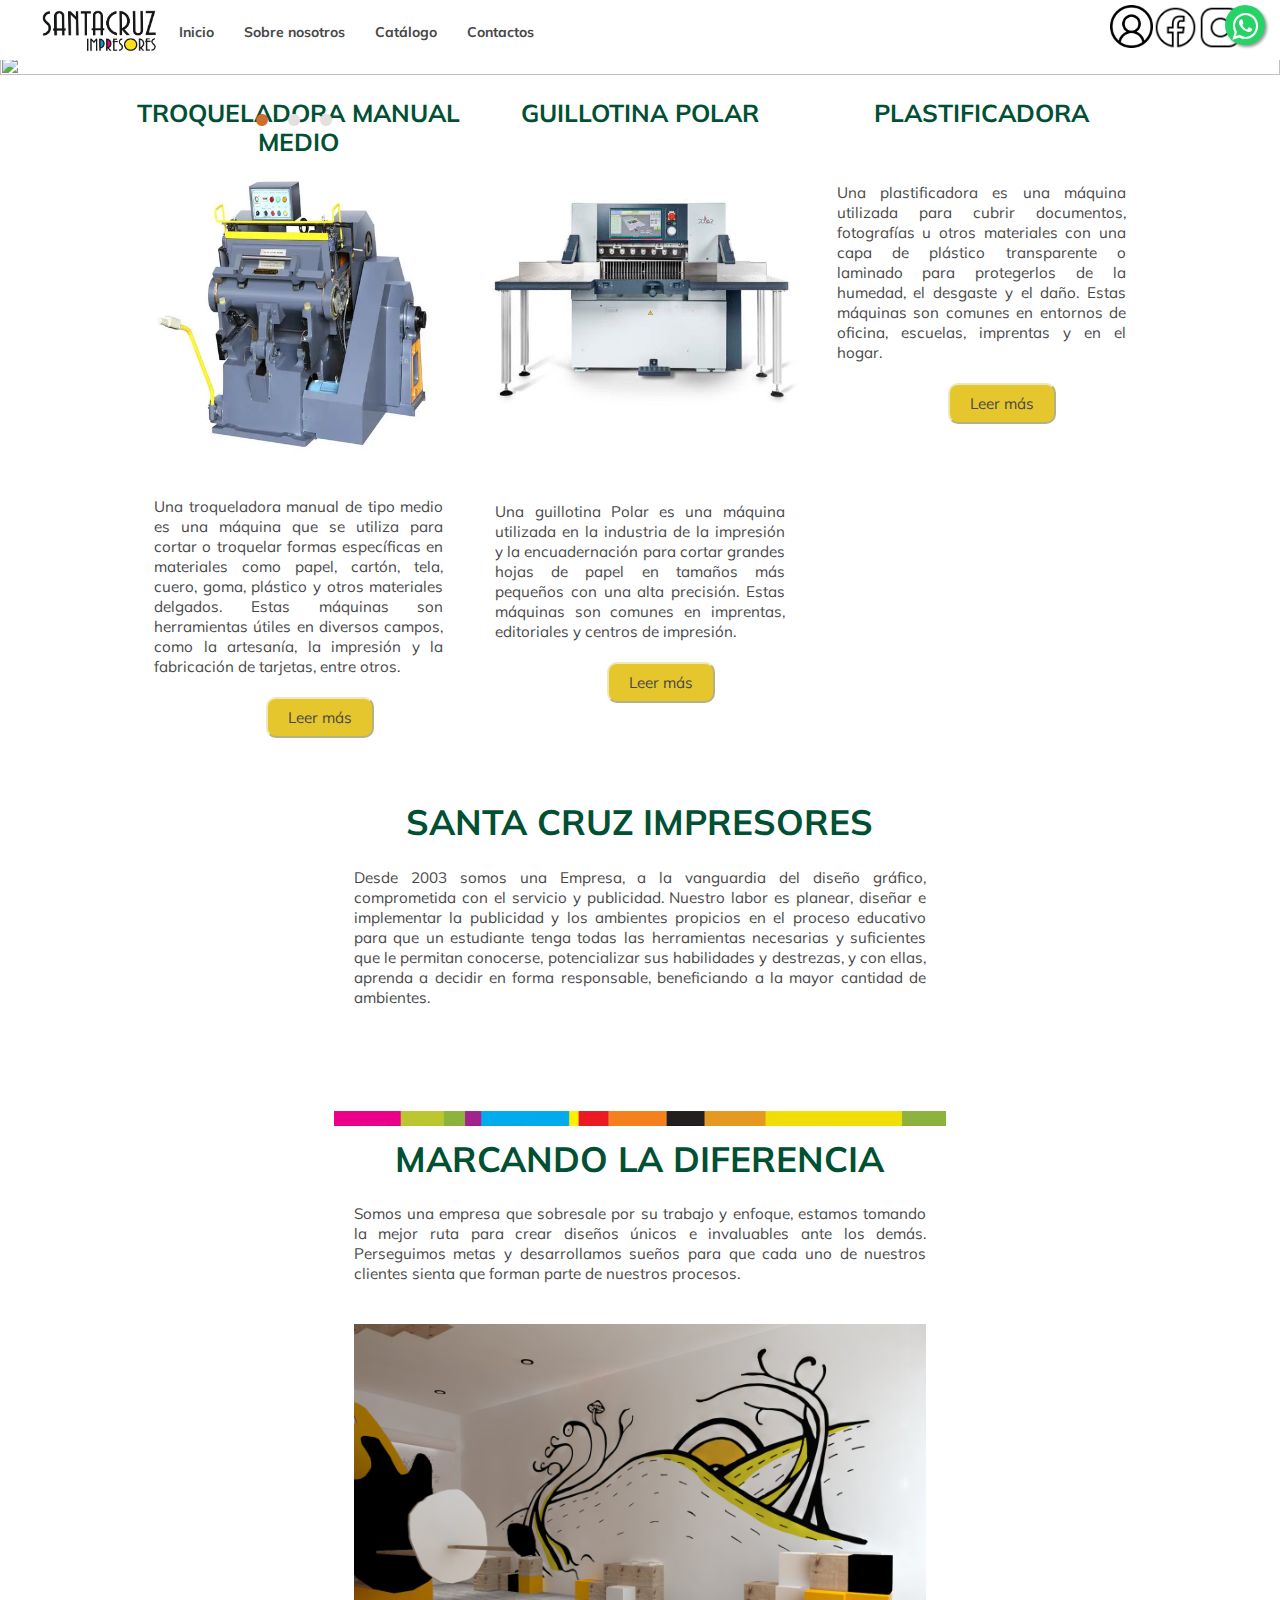
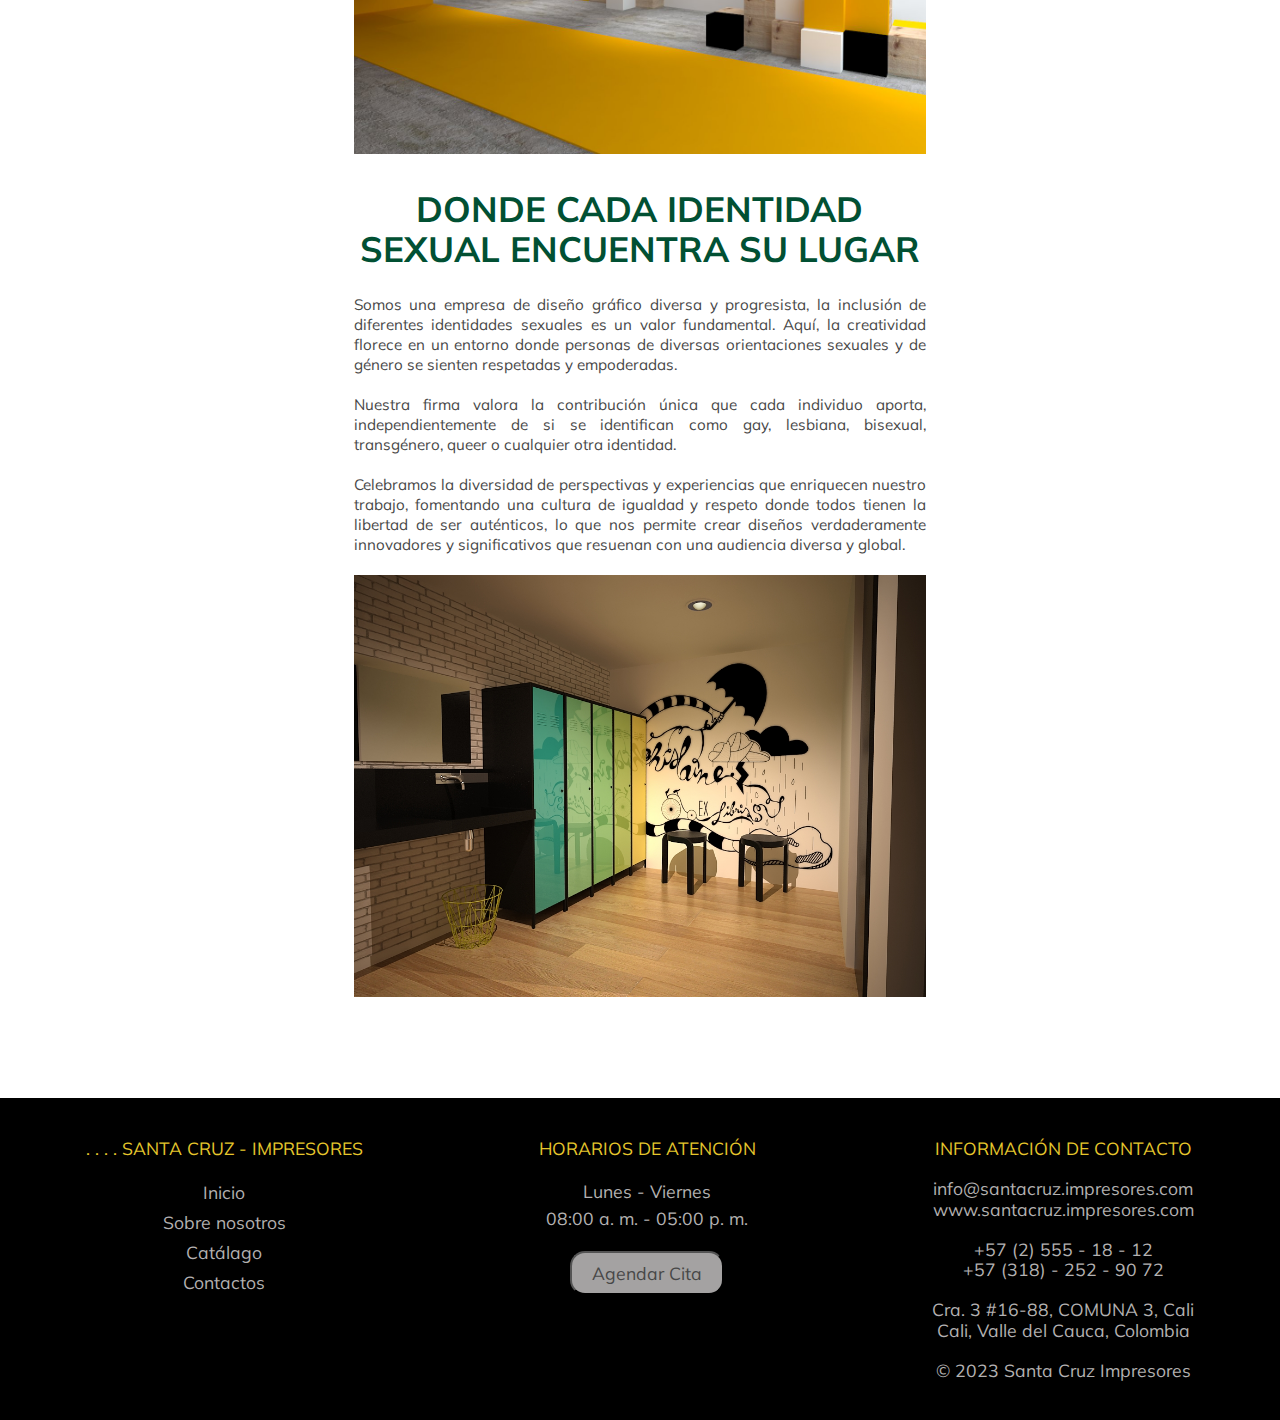
==== commit 4803651a: "Se añadio nuevos nombres" ====
--- a/index.html
+++ b/index.html
@@ -52,7 +52,7 @@
                     <li><a href="vistas/contacto.html">Contactos</a></li>
                 </ul>
                 <div class="superior">
-                    <a href="formulario/form.html" ><img src="imagenes/comunes/usuario.png"  height="43px" alt="usuario"> </a>
+                    <a href="formulario/form.html" ><img src="imagenes/comunes/usuario.png"  height="43px" alt="usuario"></a>
                     <a href="https://www.facebook.com/profile.php?id=61553621643118" target="_blank" ><img src="imagenes/comunes/face.png" height="45px"  alt="facebook"></a>
                     <a href="https://www.instagram.com/simpresores/" target="_blank" ><img src="imagenes/comunes/instagram.png"  height="45px" alt="instagram"></a> 
                </div>
@@ -120,9 +120,14 @@
 
                                    <p>
                                    Somos una empresa de diseño gráfico diversa y progresista, la inclusión de diferentes identidades sexuales es un valor fundamental. Aquí, la creatividad florece en un entorno donde personas de diversas orientaciones sexuales y de género se sienten respetadas y empoderadas. <br><br>Nuestra firma valora la contribución única que cada individuo aporta, independientemente de si se identifican como gay, lesbiana, bisexual, transgénero, queer o cualquier otra identidad. <br><br>Celebramos la diversidad de perspectivas y experiencias que enriquecen nuestro trabajo, fomentando una cultura de igualdad y respeto donde todos tienen la libertad de ser auténticos, lo que nos permite crear diseños verdaderamente innovadores y significativos que resuenan con una audiencia diversa y global.
-                                  </p><br>
                                   
-                                  <img  class="imagen_pagina" src="imagenes/experiencia/estudio.jpg" alt=""> 
+                                   <br><br>
+                                   <img  class="imagen_pagina" src="imagenes/experiencia/estudio.jpg" alt=""> 
+
+                                    </p>
+        
+                                  
+                 
                 </div>
         
             </article>
@@ -132,7 +137,7 @@
     <session class="informacion" id="informacion">
         <article class="inf">
             <h2>Troqueladora Manual Medio</h2>
-            <div><img src="imagenes/informacion/troqueladora.jpg" alt=""></div>
+            <div><img src="imagenes/informacion/troqueladora.jpg" height="296px" alt="Troqueladora"></div>
             <p>Una troqueladora manual de tipo medio es una máquina que se utiliza para cortar o troquelar formas específicas en materiales como papel, cartón, tela, cuero, goma, plástico y otros materiales delgados. Estas máquinas son herramientas útiles en diversos campos, como la artesanía, la impresión y la fabricación de tarjetas, entre otros. </p>
             <div><button class="btn-informacion" onclick="" >Leer más</button></div>
             <hr>
--- a/css/experiencia.css
+++ b/css/experiencia.css
@@ -56,9 +56,7 @@
    
 }
 
-.experiencia img:hover{
- 
-}
+
 
 .experiencia h2{
     font-family:var(--fuente);
@@ -193,14 +191,11 @@
     visibility: hidden;
 }
 
-
 }
 
 
 
 @media (orientation: landscape) {
     
-   
-   
   
 }
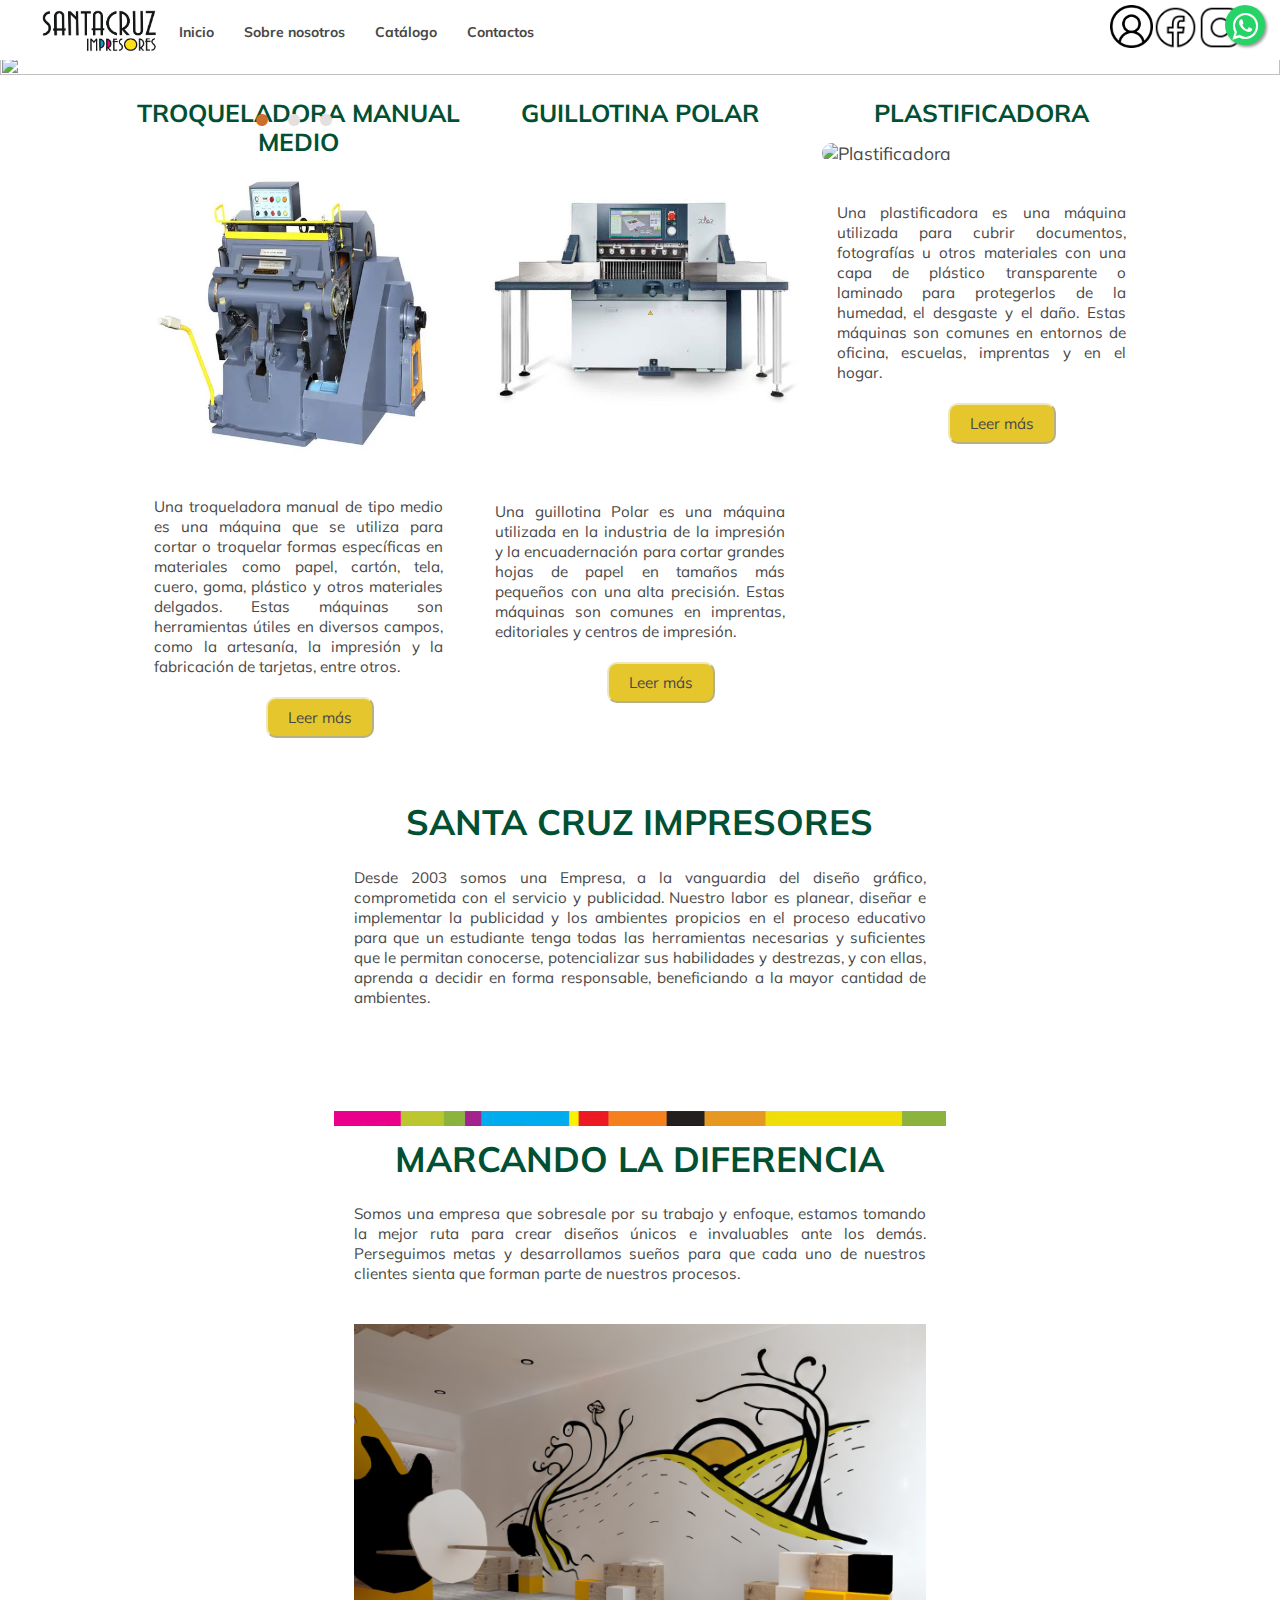
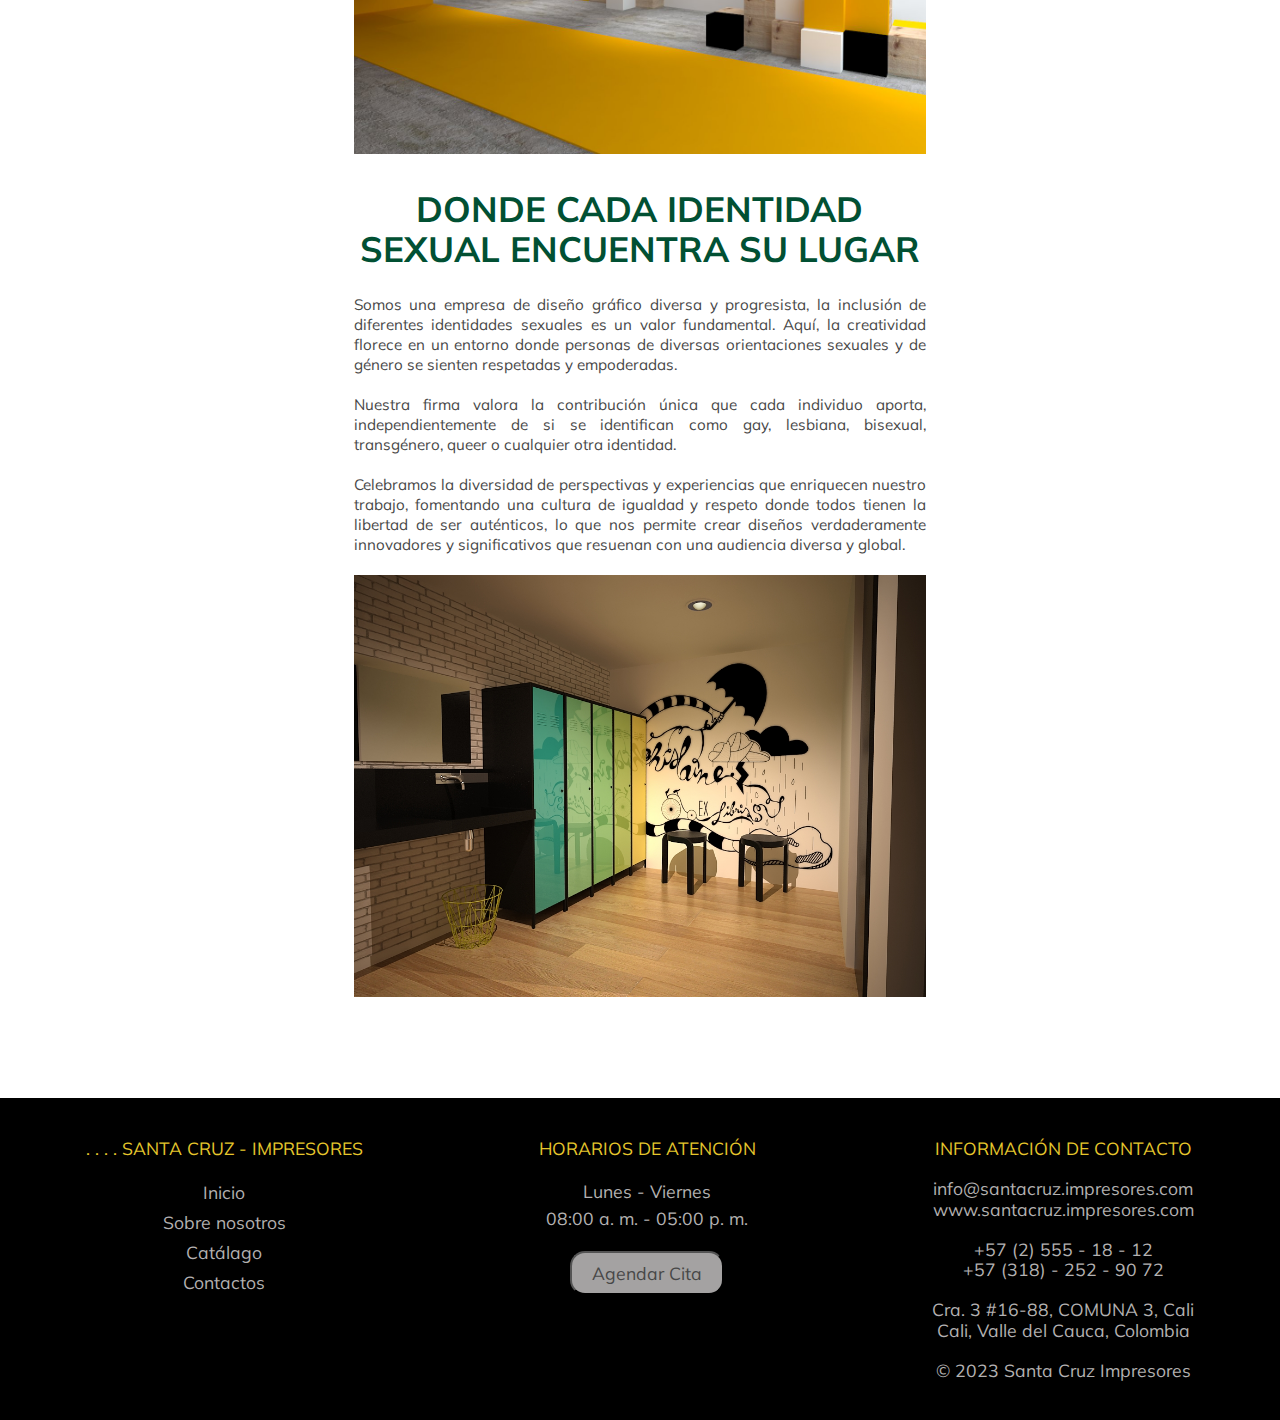
==== commit f698f66e: "Se añadio nuevos nombres" ====
--- a/index.html
+++ b/index.html
@@ -144,14 +144,14 @@
         </article>
         <article class="pri">
             <h2>Guillotina Polar</h2>
-            <div><img src="imagenes/informacion/guillotina.jpg" alt=""></div>
+            <div><img src="imagenes/informacion/guillotina.jpg" alt="Guillotina"></div>
             <p>Una guillotina Polar es una máquina utilizada en la industria de la impresión y la encuadernación para cortar grandes hojas de papel en tamaños más pequeños con una alta precisión. Estas máquinas son comunes en imprentas, editoriales y centros de impresión.</p>
             <div><button class="btn-informacion" onclick="" >Leer más</button></div>
             <hr>
         </article>
         <article class="med">
             <h2>Plastificadora</h2>
-            <div><img src="imagenes/informacion/plastificadora.jpg" alt=""></div>
+            <div><img src="imagenes/informacion/plastificadora.jpg" alt="Plastificadora"></div>
             <p>Una plastificadora es una máquina utilizada para cubrir documentos, fotografías u otros materiales con una capa de plástico transparente o laminado para protegerlos de la humedad, el desgaste y el daño. Estas máquinas son comunes en entornos de oficina, escuelas, imprentas y en el hogar.</p>
             <div><button class="btn-informacion" onclick="" >Leer más</button></div>
             <hr>
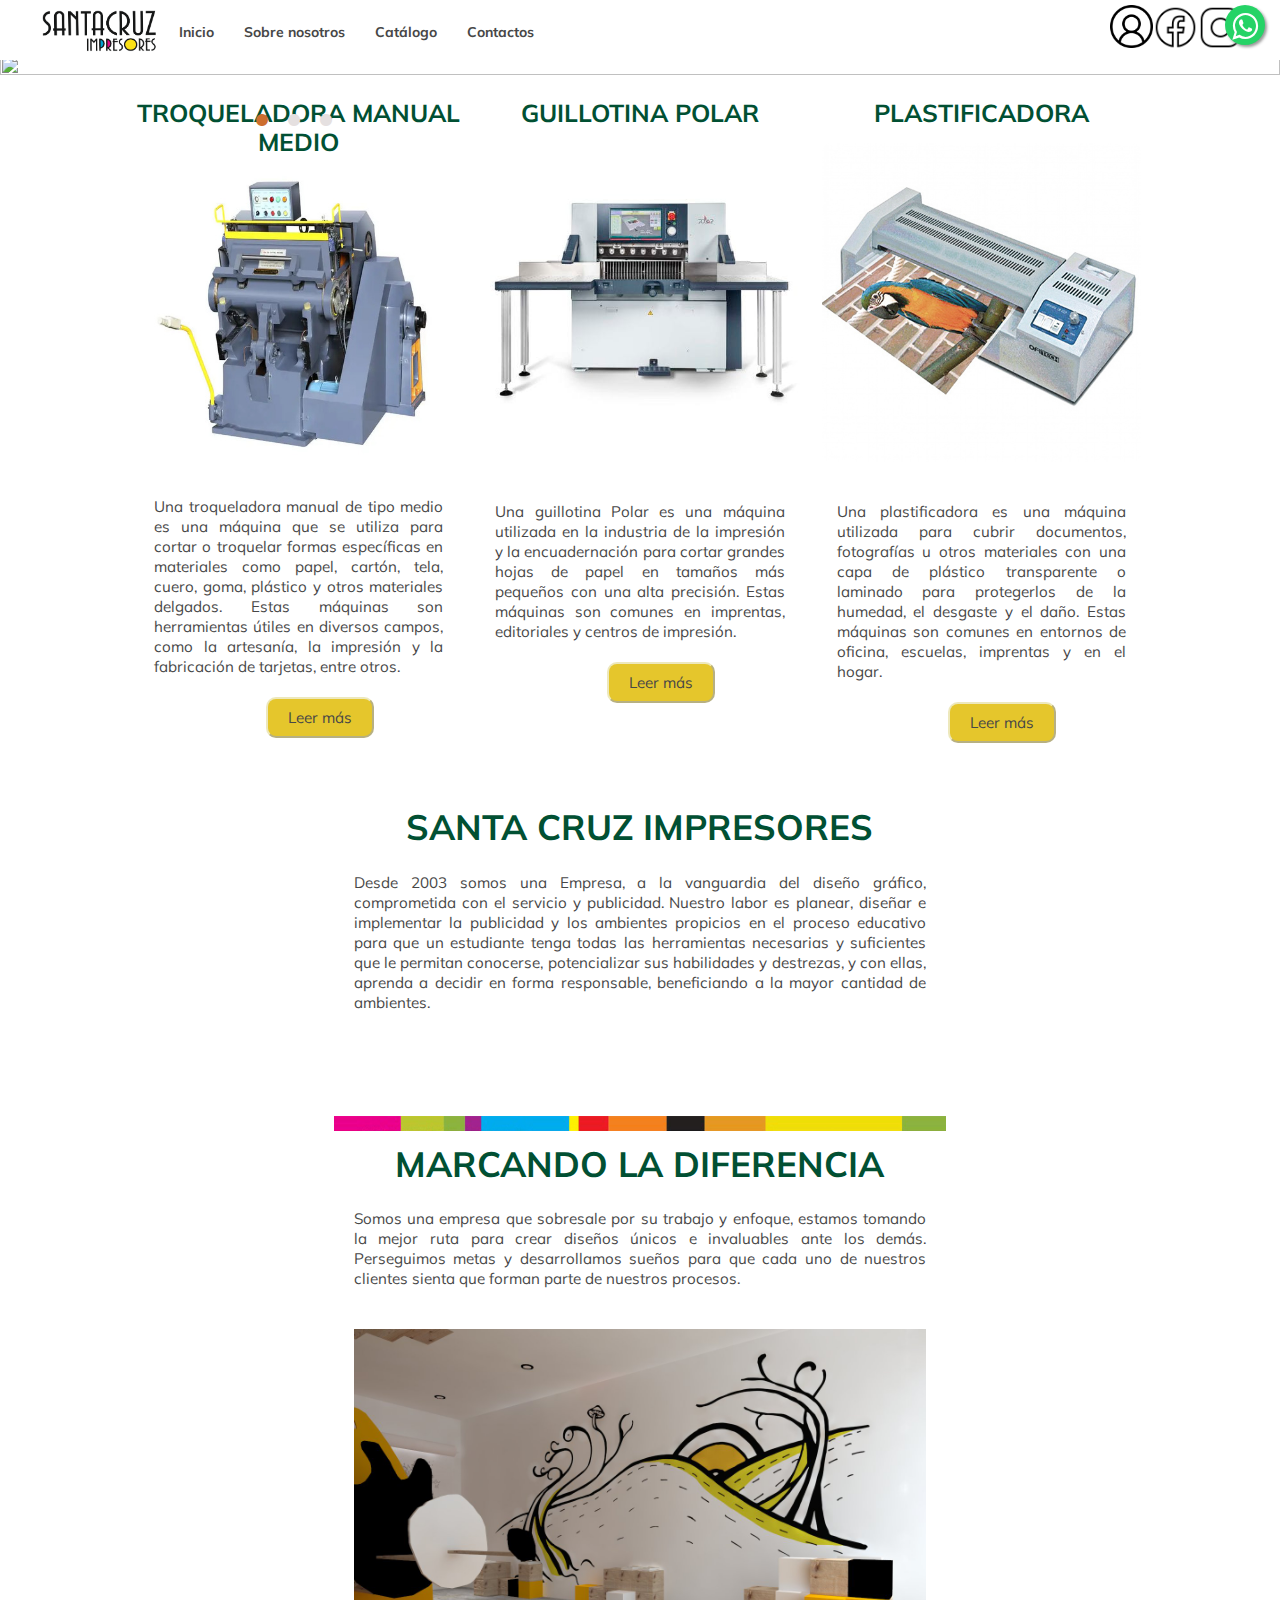
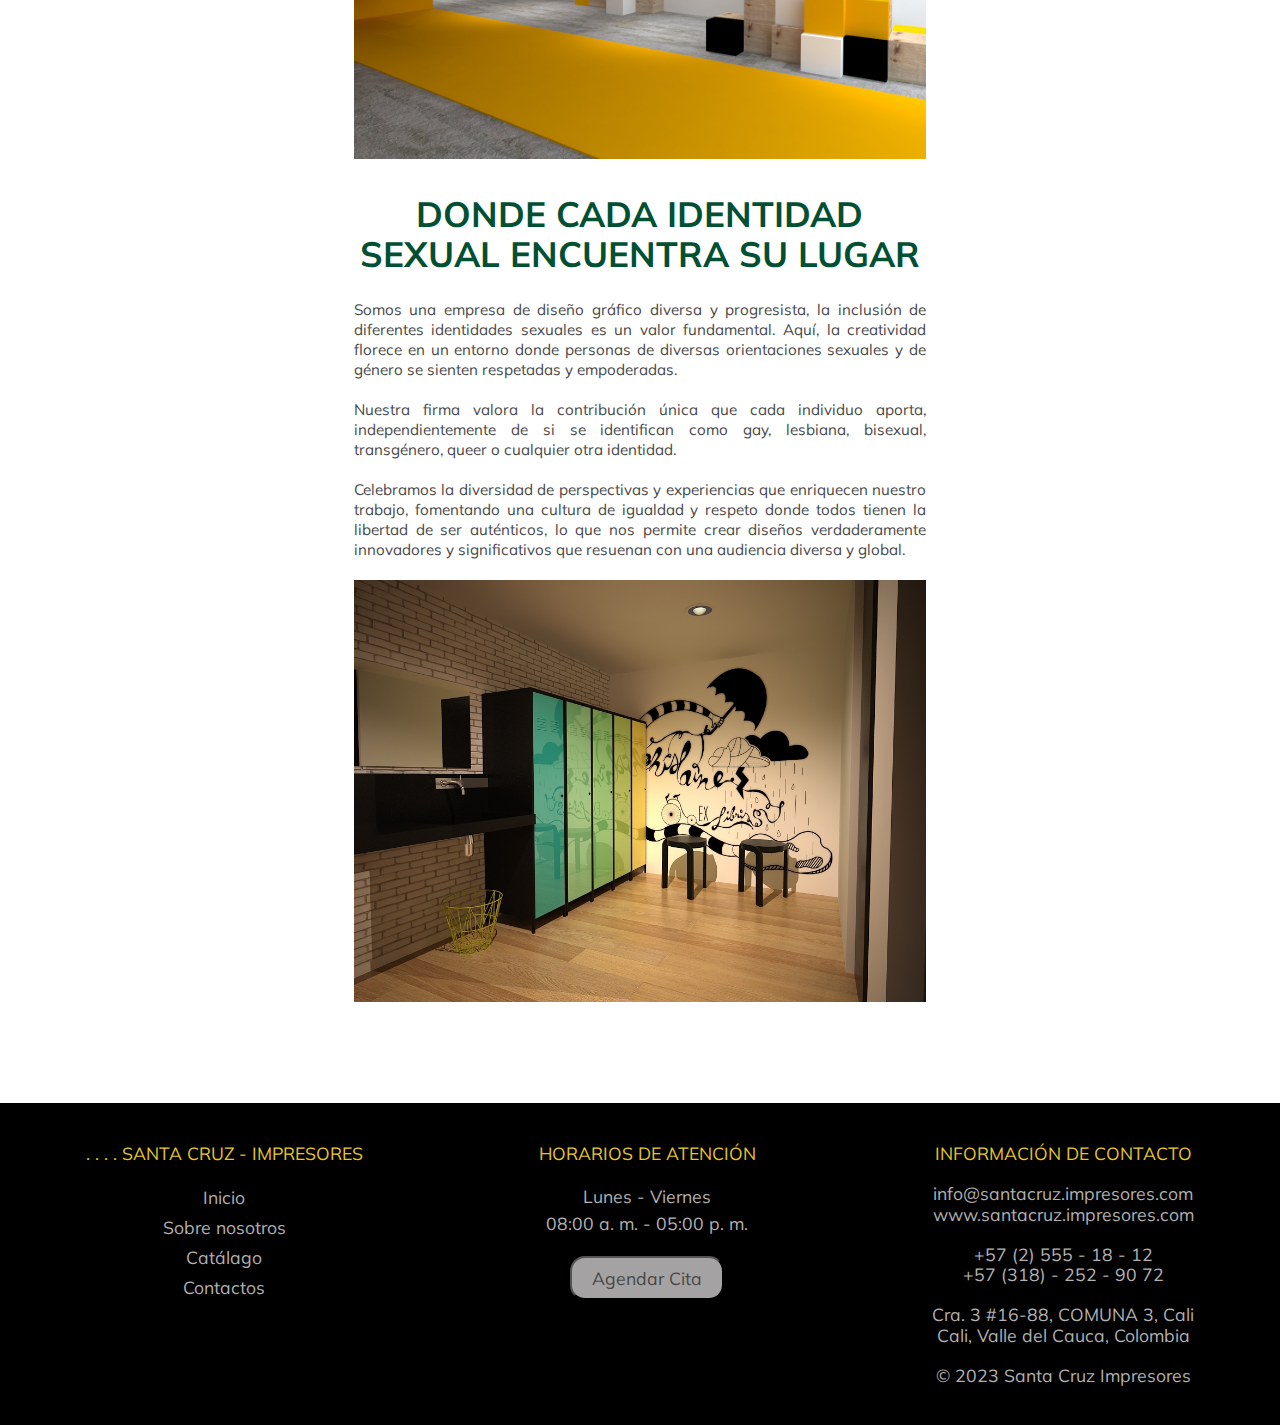
==== commit c09f6f3a: "Se acomodo error" ====
--- a/index.html
+++ b/index.html
@@ -151,7 +151,7 @@
         </article>
         <article class="med">
             <h2>Plastificadora</h2>
-            <div><img src="imagenes/informacion/plastificadora.jpg" alt="Plastificadora"></div>
+            <div><img src="imagenes/informacion/Plastificadora.jpg" alt="Plastificadora"></div>
             <p>Una plastificadora es una máquina utilizada para cubrir documentos, fotografías u otros materiales con una capa de plástico transparente o laminado para protegerlos de la humedad, el desgaste y el daño. Estas máquinas son comunes en entornos de oficina, escuelas, imprentas y en el hogar.</p>
             <div><button class="btn-informacion" onclick="" >Leer más</button></div>
             <hr>
--- a/css/experiencia.css
+++ b/css/experiencia.css
@@ -128,7 +128,6 @@
         width: 100%;
         text-align:center;
         padding: 0 auto;
-        /*font-family: 'Segoe UI', Tahoma, Geneva, Verdana, sans-serif; */
         font-family: var(--fuente);
         font-size: 2em;
         font-weight: bold;
--- a/css/footer.css
+++ b/css/footer.css
@@ -1,71 +1,74 @@
-.footer{
+.footer {
     width: 100%;
     text-align: center;
     margin-top: 50px;
-    background-color:rgb(0, 0, 0);
+    background-color: rgb(0, 0, 0);
 }
 
-.footer{
+.footer {
+    /*Establece el contenedor del pie de página como un contenedor de cuadrícula.*/
     display: grid;
     gap: 5px;
-    grid-template: 
-    "pie_izquierdo" auto
-    "pie_centro" auto
-    "pie_derecho" auto ;
-   
+    /*Define las áreas de la cuadrícula y su tamaño*/
+    grid-template:
+        "pie_izquierdo" auto "pie_centro" auto
+        "pie_derecho" auto;
+
 }
 
 
 
 
-.pie_izquierdo{
+.pie_izquierdo {
     grid-area: pie_izquierdo;
     margin: 0;
     margin-top: 40px;
 }
 
-.pie_izquierdo .titulo1{
+.pie_izquierdo .titulo1 {
+    /*Estiliza el primer título con un color específico y un margen inferior*/
     color: var(--color-botones-hover);
     margin-bottom: 20px;
 }
 
-.pie_izquierdo ul li a{
+.pie_izquierdo ul li a {
     color: var(--color-sombra);
     text-decoration: none;
     line-height: 1.7em;
 }
 
-.pie_izquierdo ul li a:hover{
+.pie_izquierdo ul li a:hover {
     color: var(--color-botones-hover);
 }
 
 
-.pie_centro{
+.pie_centro {
+    /*Coloca esta sección en el área designada en la cuadrícula.*/
     grid-area: pie_centro;
     margin: 0;
     margin-top: 40px;
 }
 
-.pie_centro .titulo2{
+.pie_centro .titulo2 {
     color: var(--color-botones-hover);
     margin-bottom: 20px;
 }
 
-.pie_centro .texto{
+.pie_centro .texto {
     color: var(--color-sombra);
     margin-bottom: 20px;
     line-height: 1.5em;
 }
 
-.pie_centro .btn-cita:hover{
+.pie_centro .btn-cita:hover {
     background-color: var(--color-botones-hover);
 }
 
-.pie_centro a:hover{
+.pie_centro a:hover {
     color: var(--color-botones-hover);
 }
 
-.pie_centro .btn-cita{
+.pie_centro .btn-cita {
     color: var(--color-texto);
     background-color: var(--color-botones);
     margin: 0 auto;
@@ -74,48 +77,49 @@
     margin-bottom: 20px;
 }
 
+    /*Asigna cada sección (pie_izquierdo, pie_centro, y pie_derecho) 
+    al área correspondiente definida en grid-template.*/
 
-
-.pie_derecho{
+.pie_derecho {
     grid-area: pie_derecho;
     margin: 0;
     margin-top: 40px;
     margin-bottom: 40px;
 }
 
-.pie_derecho .titulo3{
+.pie_derecho .titulo3 {
     color: var(--color-botones-hover);
     margin-bottom: 20px;
 }
 
 
-.pie_derecho .email{
+.pie_derecho .email {
     color: var(--color-sombra);
     margin-bottom: 20px;
 }
 
-.pie_derecho .web{
+.pie_derecho .web {
     color: var(--color-sombra);
     margin-bottom: 20px;
 }
 
-.pie_derecho .telefonos{
+.pie_derecho .telefonos {
     color: var(--color-sombra);
 }
 
-.pie_derecho .direccion{
+.pie_derecho .direccion {
     color: var(--color-sombra);
 }
 
-.pie_derecho .ubicacion{
+.pie_derecho .ubicacion {
     color: var(--color-sombra);
 }
 
-.pie_derecho .derechos{
+.pie_derecho .derechos {
     color: var(--color-sombra);
 }
 
-.pie_centro a{
+.pie_centro a {
     text-decoration: none;
     list-style: none;
     font-size: smaller;
@@ -128,19 +132,21 @@
 
 
 
+/*Define una regla de medios que se aplica cuando la ventana tiene un ancho mínimo de 934 píxeles.*/
+@media (min-width:934px) { 
 
-@media (min-width:934px){
-
-    .footer{
+    .footer {
         display: grid;
         gap: 5px;
-        grid-template: 
-        "pie_izquierdo pie_centro pie_derecho" auto;
-       
+        grid-template:
+            "pie_izquierdo pie_centro pie_derecho" auto;
+
     }
 
-  
-    .pie_centro a{
+    /*Estos estilos se aplican específicamente a los enlaces 
+    dentro de la sección pie_centro cuando el ancho de la ventana es igual o superior a 934 píxeles.*/
+    
+    .pie_centro a { 
         text-decoration: none;
         list-style: none;
         font-size: smaller;
